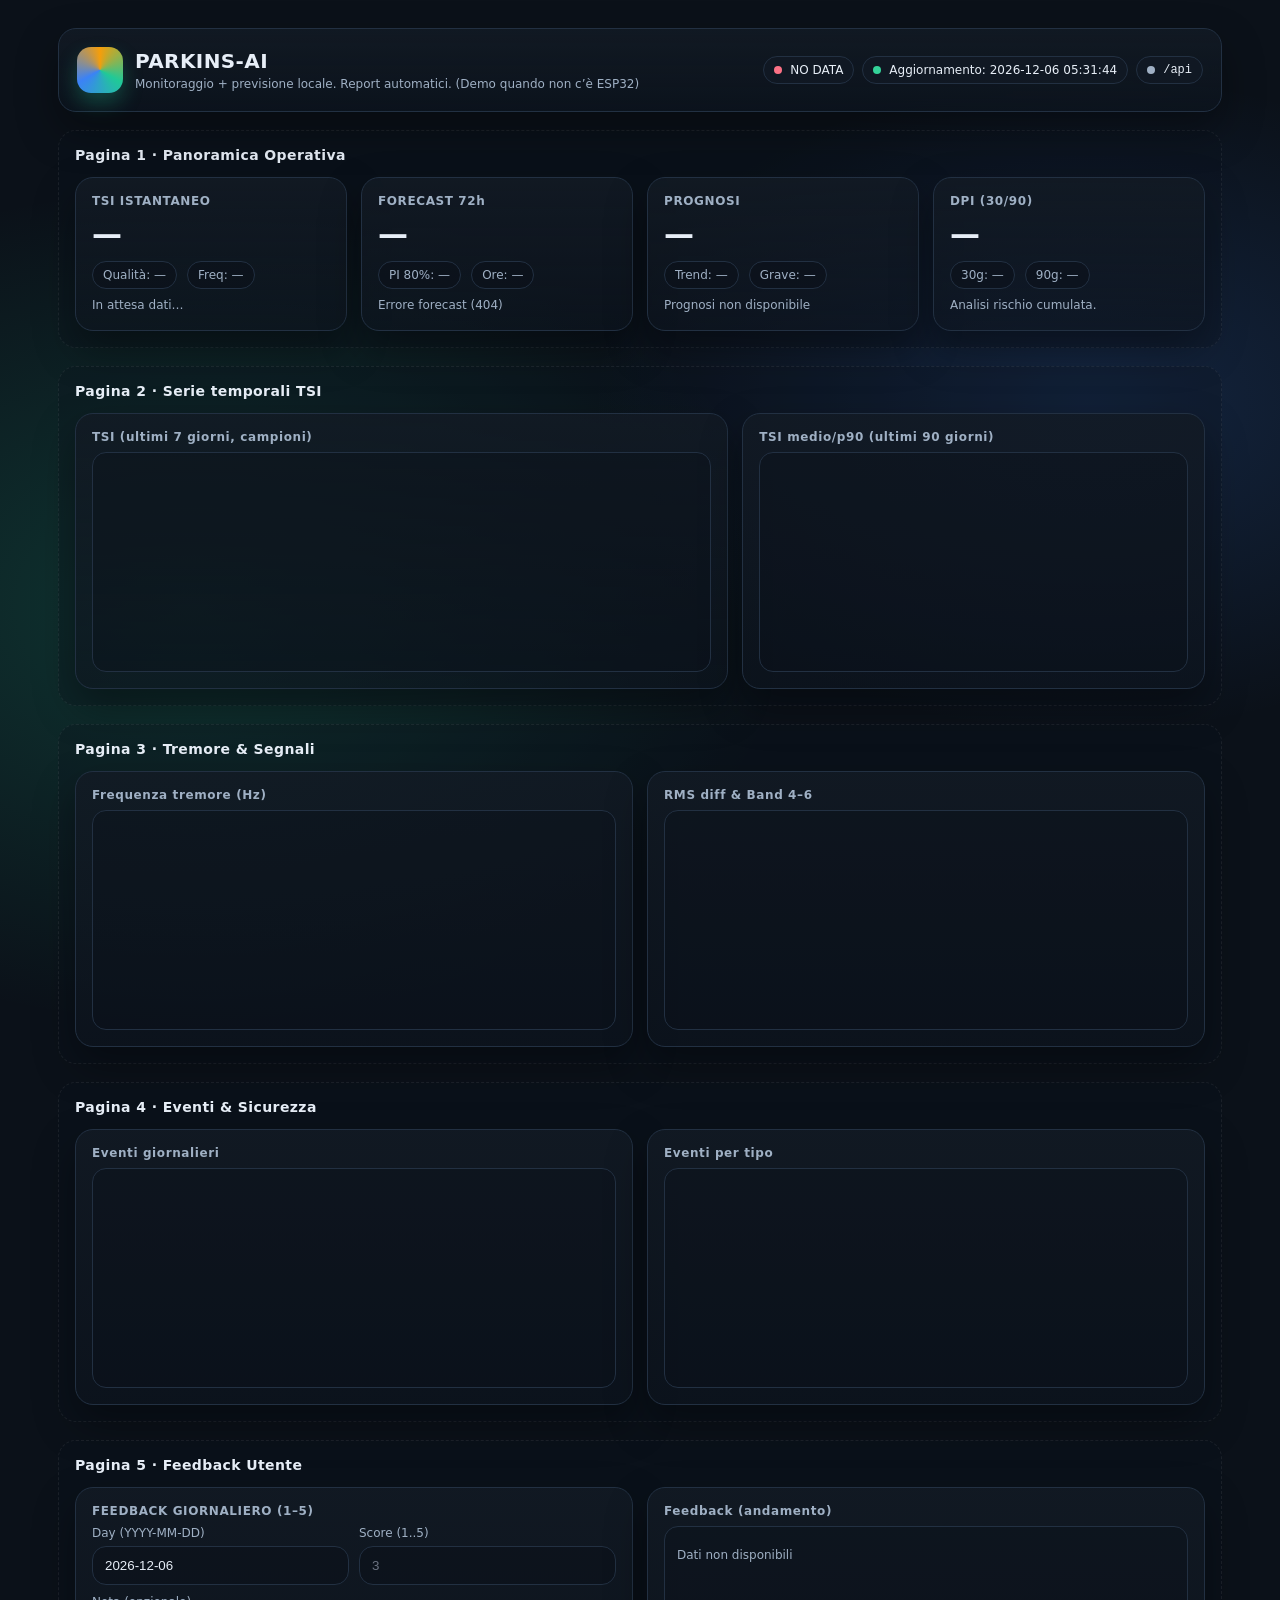
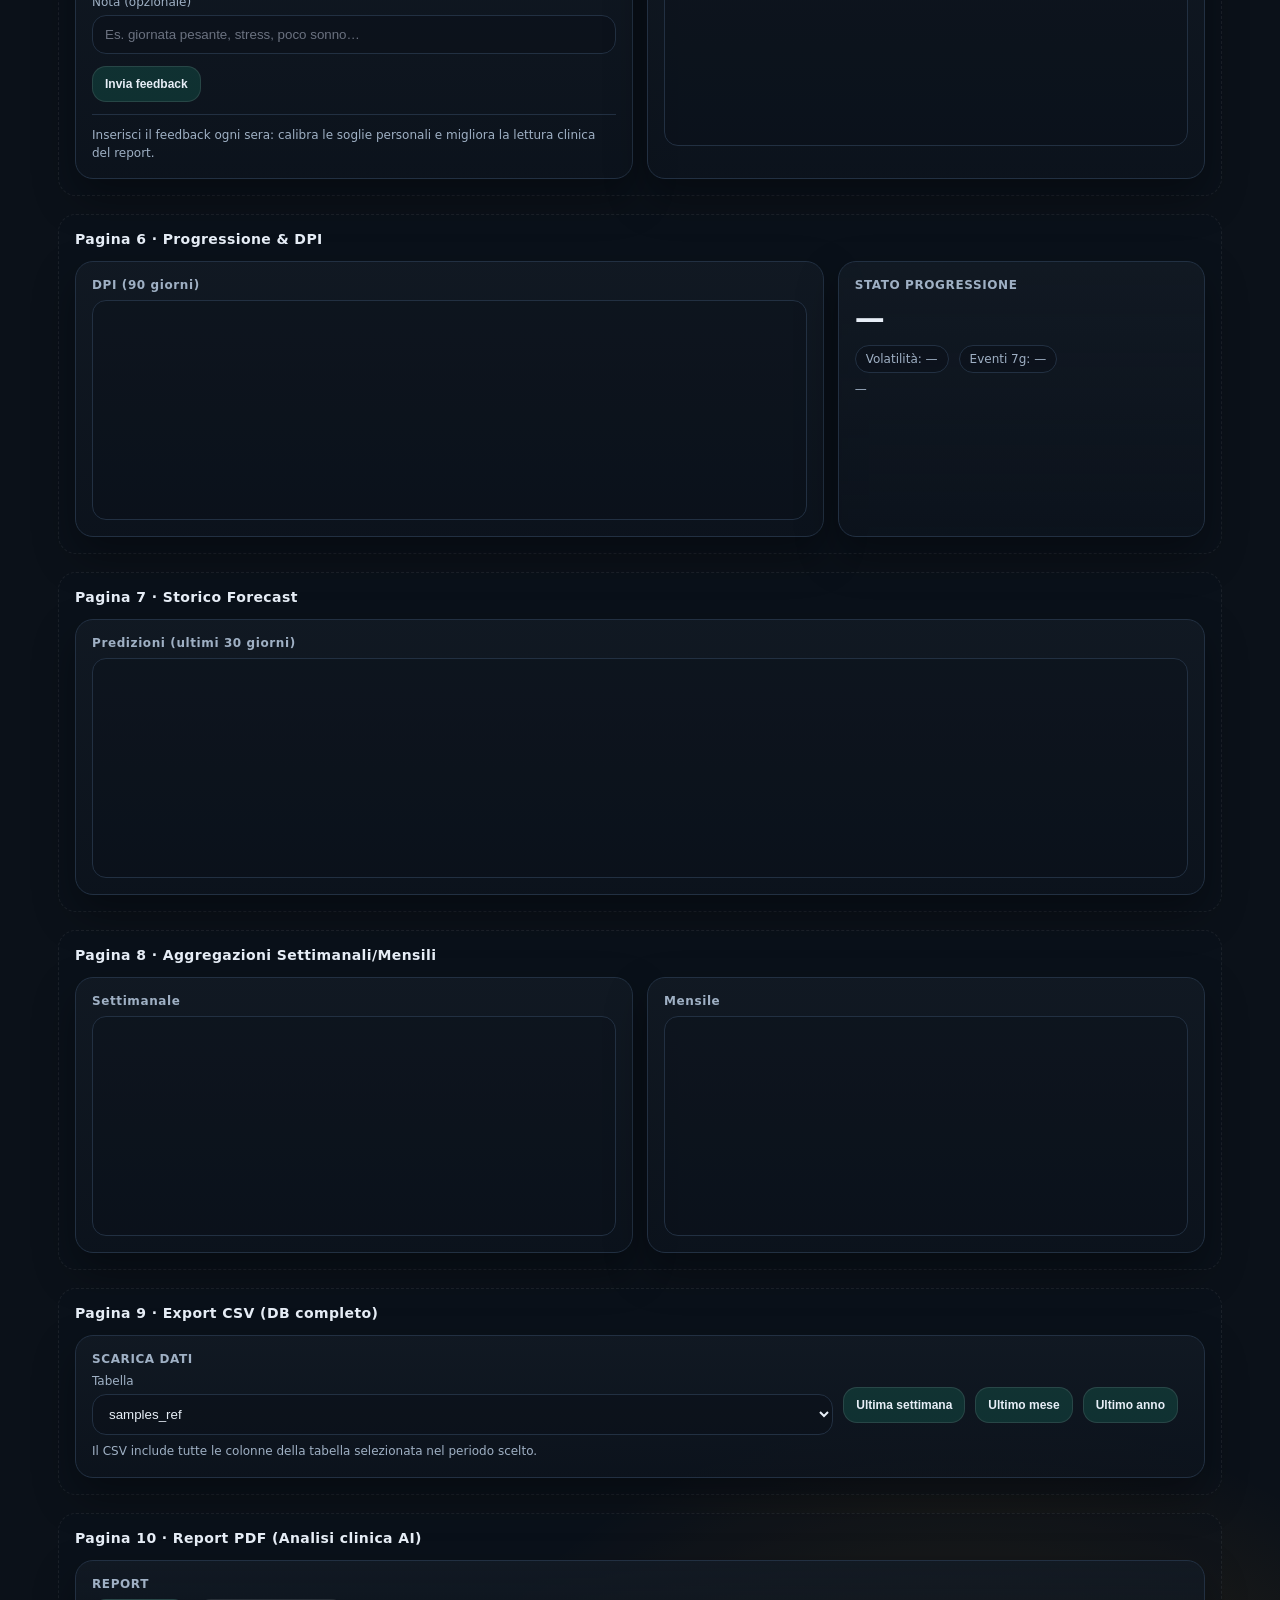
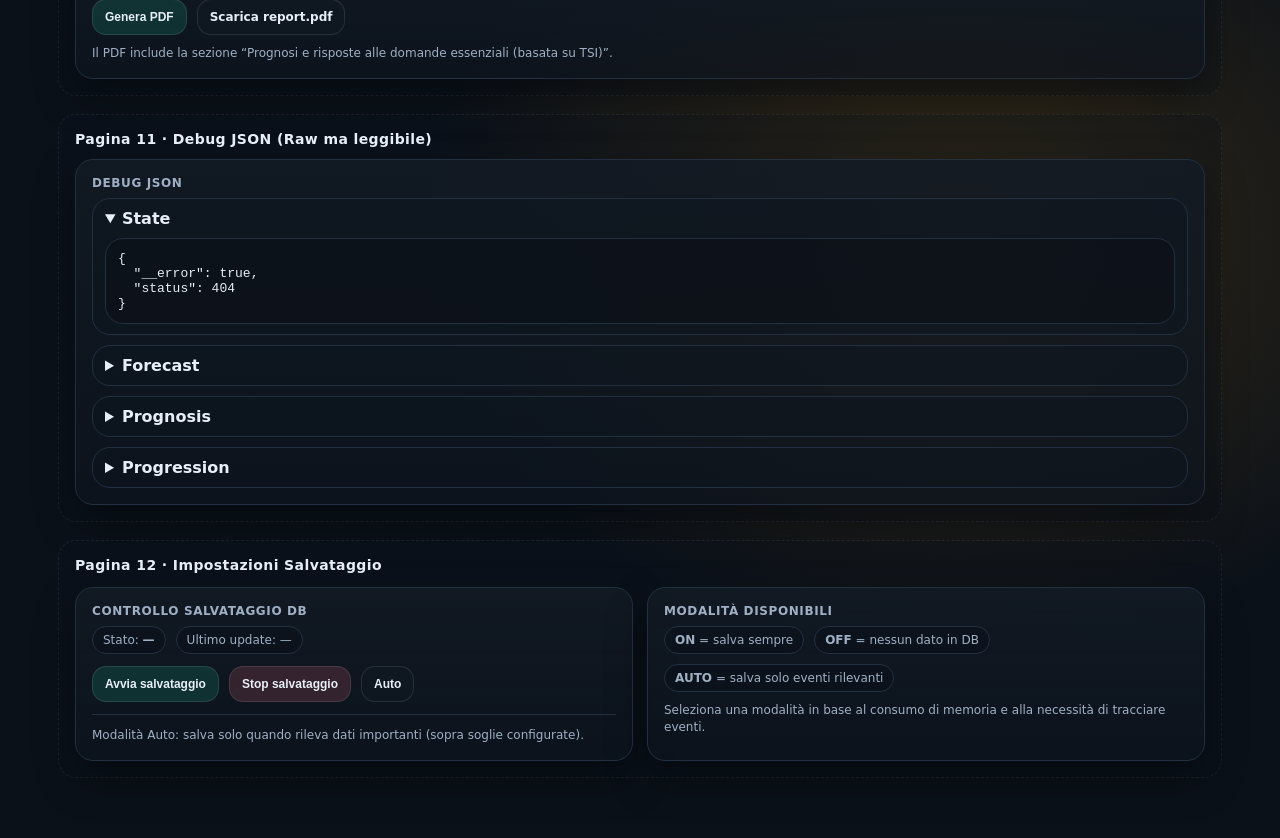
==== templates/index.html @ a2f6c464 "Add touch event handlers for sleep action" ====
<!doctype html>
<html lang="it">
<head>
  <meta charset="utf-8"/>
  <meta name="viewport" content="width=device-width,initial-scale=1"/>
  <title>PARKINS-AI</title>
  <style>
    :root{
      --bg:#0b1119;
      --panel:#121a24;
      --panel-2:#0f1822;
      --ink:#e7eef7;
      --muted:#9fb0c4;
      --line:#223042;
      --acc:#20c997;
      --acc-2:#f59e0b;
      --acc-3:#3b82f6;
      --bad:#fb7185;
      --good:#34d399;
      --shadow: 0 18px 40px rgba(0,0,0,.35);
      --r:18px;
    }
    *{box-sizing:border-box}
    body{
      margin:0;
      font-family: "Space Grotesk", "IBM Plex Sans", "Segoe UI", system-ui, sans-serif;
      color:var(--ink);
      background:
        radial-gradient(1000px 700px at 15% 15%, rgba(32,201,151,.20), transparent 60%),
        radial-gradient(900px 600px at 85% 10%, rgba(59,130,246,.18), transparent 55%),
        radial-gradient(900px 700px at 75% 85%, rgba(245,158,11,.18), transparent 60%),
        var(--bg);
    }
    a{color:var(--acc-3); text-decoration:none}
    .wrap{max-width:1200px; margin:0 auto; padding:28px 18px 60px}

    .top{
      display:flex; gap:14px; align-items:center; justify-content:space-between;
      padding:18px 18px; border:1px solid var(--line); border-radius: var(--r);
      background: linear-gradient(180deg, rgba(18,26,36,.92), rgba(12,20,30,.70));
      box-shadow: var(--shadow);
      position:sticky; top:14px; z-index:2; backdrop-filter: blur(8px);
    }
    .brand{display:flex; gap:12px; align-items:center}
    .logo{
      width:46px; height:46px; border-radius:14px;
      background: conic-gradient(from 120deg, #20c997, #3b82f6, #f59e0b, #20c997);
      box-shadow: 0 10px 20px rgba(32,201,151,.28);
    }
    .title h1{margin:0; font-size:20px; letter-spacing:.4px}
    .title p{margin:4px 0 0; color:var(--muted); font-size:12px}
    .pillrow{display:flex; gap:8px; flex-wrap:wrap; justify-content:flex-end}
    .pill{
      font-size:12px; color:var(--ink);
      border:1px solid var(--line); background: rgba(18,26,36,.75);
      padding:6px 10px; border-radius:999px; display:inline-flex; gap:8px; align-items:center;
    }
    .dot{width:8px; height:8px; border-radius:99px; background:var(--muted)}
    .dot.good{background:var(--good)}
    .dot.warn{background:var(--acc-2)}
    .dot.bad{background:var(--bad)}

    .grid{display:grid; grid-template-columns: repeat(12,1fr); gap:14px; margin-top:14px}
    .card{
      border:1px solid var(--line); border-radius: var(--r);
      background: linear-gradient(180deg, rgba(18,26,36,.85), rgba(13,20,30,.55));
      box-shadow: var(--shadow); padding:16px;
    }
    .card h2{margin:0 0 8px; font-size:12px; color:var(--muted); font-weight:700; letter-spacing:.6px}
    .kpi{font-size:30px; font-weight:800; letter-spacing:.2px}
    .sub{margin-top:8px; color:var(--muted); font-size:12px; line-height:1.45}
    .row{display:flex; gap:10px; flex-wrap:wrap; align-items:center}
    .tag{
      font-size:12px; padding:6px 10px; border-radius:999px;
      border:1px solid var(--line); background: rgba(11,15,23,.45); color:var(--muted);
    }
    .btn{
      appearance:none; border:1px solid rgba(255,255,255,.10);
      background: rgba(32,201,151,.16);
      color: var(--ink);
      padding:10px 12px; border-radius: 14px;
      cursor:pointer; font-weight:700; font-size:12px;
      transition: transform .06s ease, background .12s ease;
    }
    .btn:hover{background: rgba(32,201,151,.24)}
    .btn:active{transform: translateY(1px)}
    .btn.ghost{background: rgba(18,26,36,.55)}
    .btn.danger{background: rgba(251,113,133,.16)}
    .btn.active{
      background: rgba(32,201,151,.32);
      border-color: rgba(32,201,151,.55);
    }
    input, select{
      width:100%; padding:11px 12px; border-radius: 14px;
      border:1px solid var(--line); background: rgba(11,15,23,.45); color: var(--ink);
      outline:none;
    }
    input::placeholder{color:#6b7280}
    .muted{color:var(--muted)}
    .mono{font-family: ui-monospace, SFMono-Regular, Menlo, Consolas, monospace}
    .span-3{grid-column: span 3}
    .span-4{grid-column: span 4}
    .span-5{grid-column: span 5}
    .span-6{grid-column: span 6}
    .span-7{grid-column: span 7}
    .span-8{grid-column: span 8}
    .span-9{grid-column: span 9}
    .span-12{grid-column: span 12}
    @media(max-width:1000px){
      .span-3,.span-4,.span-5,.span-6,.span-7,.span-8,.span-9{grid-column: span 12}
      .pillrow{justify-content:flex-start}
      .top{flex-direction:column; align-items:flex-start; position:static}
    }
    .hr{height:1px; background: var(--line); margin:12px 0}
    .ok{color:var(--good)}
    .err{color:var(--bad)}

    .chart{
      position:relative; height:220px; width:100%;
      background: rgba(11,15,23,.35);
      border:1px solid var(--line);
      border-radius:14px; overflow:hidden;
    }
    .chart svg{width:100%; height:100%; display:block}
    .tooltip{
      position:absolute; pointer-events:none; background:rgba(10,15,25,.92);
      border:1px solid var(--line); color:var(--ink); font-size:12px;
      padding:6px 8px; border-radius:10px; transform:translate(-50%,-110%);
      white-space:nowrap; display:none; z-index:3;
    }
    .legend{display:flex; gap:10px; flex-wrap:wrap; font-size:12px; color:var(--muted)}
    .legend span{display:inline-flex; gap:6px; align-items:center}
    .page{
      margin-top:18px; padding:16px; border:1px dashed rgba(255,255,255,.07);
      border-radius: var(--r); background: rgba(12,20,30,.28);
    }
    .page h3{margin:0 0 12px; font-size:14px; letter-spacing:.4px}

    details{
      border:1px solid var(--line); border-radius: var(--r);
      background: rgba(12,20,30,.45); padding:10px 12px;
    }
    details + details{margin-top:10px}
    summary{cursor:pointer; font-weight:700; color:var(--ink)}
    pre{
      margin:10px 0 0; white-space:pre-wrap; word-break:break-word;
      background: rgba(11,15,23,.55); border:1px solid var(--line);
      padding:12px; border-radius: var(--r);
      max-height: 360px; overflow:auto;
    }
    .scroll-arrows{
      position: fixed;
      right: 12px;
      bottom: 18px;
      display: none;
      flex-direction: column;
      gap: 10px;
      z-index: 5;
    }
    .scroll-btn{
      width: 44px;
      height: 44px;
      border-radius: 14px;
      border: 1px solid rgba(255,255,255,.14);
      background: rgba(18,26,36,.85);
      color: var(--ink);
      font-size: 18px;
      font-weight: 800;
      cursor: pointer;
      box-shadow: var(--shadow);
    }
    .scroll-btn:active{transform: translateY(1px)}
    @media (max-width: 520px){
      .scroll-arrows{display:flex}
    }
  </style>
</head>
<body>
  <div class="scroll-arrows" aria-label="Scorrimento rapido">
    <button class="scroll-btn" onclick="scrollStep(-1)" aria-label="Scorri su">↑</button>
    <button class="scroll-btn" onclick="scrollStep(1)" aria-label="Scorri giù">↓</button>
  </div>
  <div class="wrap">
    <div class="top">
      <div class="brand">
        <div class="logo"></div>
        <div class="title">
          <h1>PARKINS-AI</h1>
          <p>Monitoraggio + previsione locale. Report automatici. (Demo quando non c’è ESP32)</p>
        </div>
      </div>
      <div class="pillrow">
        <div class="pill"><span id="modeDot" class="dot"></span><span id="modeText">MODE</span></div>
        <div class="pill"><span class="dot good"></span><span id="lastUpdate">Aggiornamento: —</span></div>
        <div class="pill"><span class="dot"></span><span class="mono" id="apiBase">/api</span></div>
      </div>
    </div>

    <!-- PAGINA 1: OVERVIEW -->
    <section class="page">
      <h3>Pagina 1 · Panoramica Operativa</h3>
      <div class="grid">
        <div class="card span-3">
          <h2>TSI ISTANTANEO</h2>
          <div class="kpi" id="kpiTSI">—</div>
          <div class="row" style="margin-top:10px">
            <div class="tag" id="tagQual">Qualità: —</div>
            <div class="tag" id="tagFreq">Freq: —</div>
          </div>
          <div class="sub" id="stateSub">In attesa dati…</div>
        </div>

        <div class="card span-3">
          <h2>FORECAST 72h</h2>
          <div class="kpi" id="kpiPred">—</div>
          <div class="row" style="margin-top:10px">
            <div class="tag" id="tagPI">PI 80%: —</div>
            <div class="tag" id="tagHours">Ore: —</div>
          </div>
          <div class="sub" id="fcSub">—</div>
        </div>

        <div class="card span-3">
          <h2>PROGNOSI</h2>
          <div class="kpi" id="kpiCourse">—</div>
          <div class="row" style="margin-top:10px">
            <div class="tag" id="tagTrend">Trend: —</div>
            <div class="tag" id="tagSevere">Grave: —</div>
          </div>
          <div class="sub" id="progSub">—</div>
        </div>

        <div class="card span-3">
          <h2>DPI (30/90)</h2>
          <div class="kpi" id="kpiRisk">—</div>
          <div class="row" style="margin-top:10px">
            <div class="tag" id="tagR30">30g: —</div>
            <div class="tag" id="tagR90">90g: —</div>
          </div>
          <div class="sub" id="riskSub">Analisi rischio cumulata.</div>
        </div>
      </div>
    </section>

    <!-- PAGINA 2: SERIE TSI -->
    <section class="page">
      <h3>Pagina 2 · Serie temporali TSI</h3>
      <div class="grid">
        <div class="card span-7">
          <h2>TSI (ultimi 7 giorni, campioni)</h2>
          <div id="chartTSI" class="chart"></div>
        </div>
        <div class="card span-5">
          <h2>TSI medio/p90 (ultimi 90 giorni)</h2>
          <div id="chartTSIDaily" class="chart"></div>
        </div>
      </div>
    </section>

    <!-- PAGINA 3: TREMORE / SEGNALI -->
    <section class="page">
      <h3>Pagina 3 · Tremore & Segnali</h3>
      <div class="grid">
        <div class="card span-6">
          <h2>Frequenza tremore (Hz)</h2>
          <div id="chartTremor" class="chart"></div>
        </div>
        <div class="card span-6">
          <h2>RMS diff & Band 4–6</h2>
          <div id="chartSignal" class="chart"></div>
        </div>
      </div>
    </section>

    <!-- PAGINA 4: EVENTI -->
    <section class="page">
      <h3>Pagina 4 · Eventi & Sicurezza</h3>
      <div class="grid">
        <div class="card span-6">
          <h2>Eventi giornalieri</h2>
          <div id="chartEvents" class="chart"></div>
        </div>
        <div class="card span-6">
          <h2>Eventi per tipo</h2>
          <div id="chartEventsType" class="chart"></div>
        </div>
      </div>
    </section>

    <!-- PAGINA 5: FEEDBACK -->
    <section class="page">
      <h3>Pagina 5 · Feedback Utente</h3>
      <div class="grid">
        <div class="card span-6">
          <h2>FEEDBACK GIORNALIERO (1–5)</h2>
          <div class="row">
            <div style="flex:1; min-width:180px">
              <label class="muted" style="font-size:12px; margin-bottom:6px; display:block" for="day">Day (YYYY-MM-DD)</label>
              <input id="day" placeholder="2026-03-01"/>
            </div>
            <div style="flex:1; min-width:140px">
              <label class="muted" style="font-size:12px; margin-bottom:6px; display:block" for="score">Score (1..5)</label>
              <input id="score" placeholder="3"/>
            </div>
          </div>
          <div style="margin-top:10px">
            <label class="muted" style="font-size:12px; margin-bottom:6px; display:block" for="note">Nota (opzionale)</label>
            <input id="note" placeholder="Es. giornata pesante, stress, poco sonno…"/>
          </div>
          <div class="row" style="margin-top:12px">
            <button class="btn" onclick="sendFeedback()">Invia feedback</button>
            <span id="fbres" class="muted"></span>
          </div>
          <div class="hr"></div>
          <div class="sub">
            Inserisci il feedback ogni sera: calibra le soglie personali e migliora la lettura clinica del report.
          </div>
        </div>
        <div class="card span-6">
          <h2>Feedback (andamento)</h2>
          <div id="chartFeedback" class="chart"></div>
        </div>
      </div>
    </section>

    <!-- PAGINA 6: PROGRESSIONE / DPI -->
    <section class="page">
      <h3>Pagina 6 · Progressione & DPI</h3>
      <div class="grid">
        <div class="card span-8">
          <h2>DPI (90 giorni)</h2>
          <div id="chartDPI" class="chart"></div>
        </div>
        <div class="card span-4">
          <h2>STATO PROGRESSIONE</h2>
          <div class="kpi" id="kpiProgState">—</div>
          <div class="row" style="margin-top:10px">
            <div class="tag" id="progVol">Volatilità: —</div>
            <div class="tag" id="progEvents">Eventi 7g: —</div>
          </div>
          <div class="sub" id="progStateSub">—</div>
        </div>
      </div>
    </section>

    <!-- PAGINA 7: FORECASTS -->
    <section class="page">
      <h3>Pagina 7 · Storico Forecast</h3>
      <div class="grid">
        <div class="card span-12">
          <h2>Predizioni (ultimi 30 giorni)</h2>
          <div id="chartForecast" class="chart"></div>
        </div>
      </div>
    </section>

    <!-- PAGINA 8: WEEK/MONTH -->
    <section class="page">
      <h3>Pagina 8 · Aggregazioni Settimanali/Mensili</h3>
      <div class="grid">
        <div class="card span-6">
          <h2>Settimanale</h2>
          <div id="chartWeekly" class="chart"></div>
        </div>
        <div class="card span-6">
          <h2>Mensile</h2>
          <div id="chartMonthly" class="chart"></div>
        </div>
      </div>
    </section>

    <!-- PAGINA 9: EXPORT -->
    <section class="page">
      <h3>Pagina 9 · Export CSV (DB completo)</h3>
      <div class="grid">
        <div class="card span-12">
          <h2>SCARICA DATI</h2>
          <div class="row">
            <div style="min-width:220px; flex:1">
              <label class="muted" style="font-size:12px; margin-bottom:6px; display:block" for="tableSel">Tabella</label>
              <select id="tableSel">
                <option value="samples_ref">samples_ref</option>
                <option value="daily_agg">daily_agg</option>
                <option value="weekly_agg">weekly_agg</option>
                <option value="monthly_agg">monthly_agg</option>
                <option value="events">events</option>
                <option value="forecasts">forecasts</option>
                <option value="user_feedback">user_feedback</option>
                <option value="baseline">baseline</option>
                <option value="user_profile">user_profile</option>
              </select>
            </div>
            <button class="btn" onclick="downloadCSV('week')">Ultima settimana</button>
            <button class="btn" onclick="downloadCSV('month')">Ultimo mese</button>
            <button class="btn" onclick="downloadCSV('year')">Ultimo anno</button>
            <span class="muted" id="csvStatus"></span>
          </div>
          <div class="sub">Il CSV include tutte le colonne della tabella selezionata nel periodo scelto.</div>
        </div>
      </div>
    </section>

    <!-- PAGINA 10: REPORT PDF -->
    <section class="page">
      <h3>Pagina 10 · Report PDF (Analisi clinica AI)</h3>
      <div class="grid">
        <div class="card span-12">
          <h2>REPORT</h2>
          <div class="row">
            <button class="btn" onclick="genPDF()">Genera PDF</button>
            <a class="btn ghost" id="dlBtn" href="/download/report.pdf" target="_blank" rel="noopener">Scarica report.pdf</a>
            <span class="muted" id="pdfres"></span>
          </div>
          <div class="sub" style="margin-top:10px">
            Il PDF include la sezione “Prognosi e risposte alle domande essenziali (basata su TSI)”.
          </div>
        </div>
      </div>
    </section>

    <!-- PAGINA 11: DEBUG -->
    <section class="page">
      <h3>Pagina 11 · Debug JSON (Raw ma leggibile)</h3>
      <div class="card span-12">
        <h2>DEBUG JSON</h2>
        <details open>
          <summary>State</summary>
          <pre id="rawState">…</pre>
        </details>
        <details>
          <summary>Forecast</summary>
          <pre id="rawForecast">…</pre>
        </details>
        <details>
          <summary>Prognosis</summary>
          <pre id="rawPrognosis">…</pre>
        </details>
        <details>
          <summary>Progression</summary>
          <pre id="rawProgression">…</pre>
        </details>
      </div>
    </section>

    <!-- PAGINA 12: IMPOSTAZIONI -->
    <section class="page">
      <h3>Pagina 12 · Impostazioni Salvataggio</h3>
      <div class="grid">
        <div class="card span-6">
          <h2>CONTROLLO SALVATAGGIO DB</h2>
          <div class="row" style="margin-top:6px">
            <div class="tag">Stato: <strong id="ingestModeText">—</strong></div>
            <div class="tag">Ultimo update: <span id="ingestUpdated">—</span></div>
          </div>
          <div class="row" style="margin-top:12px">
            <button class="btn" data-mode="on" onclick="setIngestMode('on')">Avvia salvataggio</button>
            <button class="btn danger" data-mode="off" onclick="setIngestMode('off')">Stop salvataggio</button>
            <button class="btn ghost" data-mode="auto" onclick="setIngestMode('auto')">Auto</button>
            <span class="muted" id="ingestStatus"></span>
          </div>
          <div class="hr"></div>
          <div class="sub">
            Modalit&#224; Auto: salva solo quando rileva dati importanti (sopra soglie configurate).
          </div>
        </div>
        <div class="card span-6">
          <h2>MODALIT&#192; DISPONIBILI</h2>
          <div class="row" style="margin-top:6px">
            <div class="tag"><strong>ON</strong> = salva sempre</div>
            <div class="tag"><strong>OFF</strong> = nessun dato in DB</div>
            <div class="tag"><strong>AUTO</strong> = salva solo eventi rilevanti</div>
          </div>
          <div class="sub" style="margin-top:10px">
            Seleziona una modalit&#224; in base al consumo di memoria e alla necessit&#224; di tracciare eventi.
          </div>
        </div>
      </div>
    </section>
  </div>

<script>
function fmt(n, d=2){
  if(n===undefined || n===null || Number.isNaN(n)) return "—";
  return Number(n).toFixed(d);
}
function setText(id, txt){ document.getElementById(id).textContent = txt; }
function nowISO(){
  const d=new Date(); return d.toISOString().slice(0,19).replace("T"," ");
}

async function safeJson(url, opts){
  try{
    const r = await fetch(url, opts);
    if(!r.ok) return {__error: true, status: r.status};
    return await r.json();
  }catch(e){
    return {__error: true, msg: String(e)};
  }
}

function createTooltip(el){
  let tip = el.querySelector('.tooltip');
  if(!tip){
    tip = document.createElement('div');
    tip.className = 'tooltip';
    el.appendChild(tip);
  }
  return tip;
}

function lineChart(el, points, opts){
  if(!el || !points || points.length === 0){
    if(el) el.innerHTML = '<div class="sub" style="padding:12px">Dati non disponibili</div>';
    return;
  }
  const w = el.clientWidth || 600;
  const h = el.clientHeight || 220;
  const pad = 24;
  const ys = points.map(p=>p.y);
  const ymin = Math.min(...ys);
  const ymax = Math.max(...ys);
  const xScale = (i)=> pad + (i/(points.length-1 || 1))*(w-2*pad);
  const yScale = (v)=> (h-pad) - ((v - ymin) / (ymax - ymin || 1))*(h-2*pad);
  const path = points.map((p,i)=> `${xScale(i).toFixed(2)},${yScale(p.y).toFixed(2)}`).join(' ');

  const svg = `
    <svg viewBox="0 0 ${w} ${h}">
      <polyline fill="none" stroke="${opts.color || '#20c997'}" stroke-width="2.5" points="${path}" />
      <circle id="${opts.id}-dot" cx="${xScale(points.length-1)}" cy="${yScale(points[points.length-1].y)}" r="4" fill="${opts.color || '#20c997'}" />
      <line id="${opts.id}-v" x1="0" y1="${pad}" x2="0" y2="${h-pad}" stroke="rgba(255,255,255,.2)" stroke-width="1" />
      <rect id="${opts.id}-hit" x="0" y="0" width="${w}" height="${h}" fill="transparent" />
    </svg>`;
  el.innerHTML = svg;

  const tip = createTooltip(el);
  const dot = el.querySelector(`#${opts.id}-dot`);
  const vline = el.querySelector(`#${opts.id}-v`);
  const hit = el.querySelector(`#${opts.id}-hit`);

  function showAt(i, x){
    const p = points[i];
    const cx = xScale(i);
    const cy = yScale(p.y);
    dot.setAttribute('cx', cx);
    dot.setAttribute('cy', cy);
    vline.setAttribute('x1', cx);
    vline.setAttribute('x2', cx);
    tip.style.left = `${x}px`;
    tip.style.top = `${cy}px`;
    tip.style.display = 'block';
    tip.textContent = `${p.label} • ${p.yLabel || p.y}`;
  }

  hit.addEventListener('mousemove', (e)=>{
    const rect = el.getBoundingClientRect();
    const x = e.clientX - rect.left;
    const idx = Math.max(0, Math.min(points.length-1, Math.round((x / rect.width) * (points.length-1))));
    showAt(idx, x);
  });
  hit.addEventListener('mouseleave', ()=>{ tip.style.display = 'none'; });
}

function tsLabel(ts){
  const d = new Date(ts*1000);
  return d.toISOString().slice(0,16).replace('T',' ');
}

function dayLabel(day){
  return day;
}

function aggregateEventsByDay(rows){
  const map = new Map();
  rows.forEach(r=>{
    const d = new Date(r.ts*1000).toISOString().slice(0,10);
    const v = map.get(d) || {total:0, fall:0, near_fall:0, freeze:0, sos:0};
    v.total += 1;
    v[r.type] = (v[r.type] || 0) + 1;
    map.set(d, v);
  });
  const days = Array.from(map.keys()).sort();
  return days.map(d=>({day:d, ...map.get(d)}));
}

async function loadAll(){
  const s = await safeJson('/api/state');
  const f = await safeJson('/api/forecast');
  const p = await safeJson('/api/prognosis');
  const g = await safeJson('/api/progression');

  const samples = await safeJson('/api/series/samples?days=7&limit=5000');
  const daily = await safeJson('/api/series/daily?days=90');
  const weekly = await safeJson('/api/series/weekly?weeks=52');
  const monthly = await safeJson('/api/series/monthly?months=24');
  const events = await safeJson('/api/series/events?days=90');
  const feedback = await safeJson('/api/series/feedback?days=365');
  const forecasts = await safeJson('/api/series/forecasts?days=30');

  setText('lastUpdate', `Aggiornamento: ${nowISO()}`);
  setText('rawState', JSON.stringify(s, null, 2));
  setText('rawForecast', JSON.stringify(f, null, 2));
  setText('rawPrognosis', JSON.stringify(p, null, 2));
  setText('rawProgression', JSON.stringify(g, null, 2));

  // MODE badge
  let mode = "LIVE/UNKNOWN";
  let modeCls = "dot good";
  if(!s.current){
    mode = "NO DATA";
    modeCls = "dot bad";
  } else {
    const batt = s.current.batt;
    if (batt === 3.9) { mode = "DEMO"; modeCls = "dot warn"; }
  }
  document.getElementById('modeDot').className = modeCls;
  setText('modeText', mode);

  // STATE
  if(s.current){
    const tsi = s.current.tsi;
    setText('kpiTSI', tsi===null ? "TSI —" : `TSI ${tsi}`);
    const qf = s.current.qf;
    setText('tagQual', `Qualità: ${qf}`);
    const tf = s.current.tremor_f;
    setText('tagFreq', `Freq: ${tf?fmt(tf,2)+" Hz":"—"}`);
    setText('stateSub',
      `rms_diff=${fmt(s.current.rms_diff,4)} | band_4_6=${fmt(s.current.band_4_6,3)} | peaks=${s.current.peaks}`
    );
  } else {
    setText('kpiTSI', "—");
    setText('tagQual', "Qualità: —");
    setText('tagFreq', "Freq: —");
    setText('stateSub', s.message || "In attesa dati…");
  }

  // FORECAST
  if(f && !f.__error && f.pred !== undefined && f.pred !== null){
    setText('kpiPred', fmt(f.pred,2));
    setText('tagPI', `PI 80%: ${fmt(f.lo,2)}–${fmt(f.hi,2)}`);
    setText('tagHours', `Ore: ${f.hours_used ?? "—"}`);
    setText('fcSub', `Metodo: ${f.method || "—"}`);
  } else {
    setText('kpiPred', "—");
    setText('tagPI', "PI 80%: —");
    setText('tagHours', "Ore: —");
    setText('fcSub', f && f.__error ? `Errore forecast (${f.status || "network"})` : "Forecast non disponibile");
  }

  // PROGNOSIS
  const c = (p && p.course) ? p.course : null;
  const t = (p && p.time_to_severe) ? p.time_to_severe : null;
  const so = (p && p.symptoms_outlook) ? p.symptoms_outlook : null;

  if(c && c.status==="ok"){
    setText('kpiCourse', (c.course || "—").toUpperCase());
    setText('tagTrend', `Trend: ${fmt(c.trend_tsi_per_day,3)}/g`);
    if(t && t.status==="ok" && t.reachable){
      setText('tagSevere', `Grave: ${fmt(t.days_est,1)}g`);
    } else if(t && t.status==="ok" && t.reachable===false){
      setText('tagSevere', `Grave: non stimabile`);
    } else {
      setText('tagSevere', `Grave: —`);
    }
    setText('progSub', `Sintomi: ${so && so.likely ? so.likely : "—"} | confidenza: ${c.confidence || "—"}`);
  } else {
    setText('kpiCourse', "—");
    setText('tagTrend', "Trend: —");
    setText('tagSevere', "Grave: —");
    setText('progSub', (c && c.message) ? c.message : "Prognosi non disponibile");
  }

  // PROGRESSION
  if(g && g.status === "ok"){
    const st = g.state || {};
    const rk = g.risk || {};
    setText('kpiRisk', `DPI ${fmt(st.dpi_current,1)}`);
    setText('tagR30', `30g: ${fmt(rk.risk_30d,1)}%`);
    setText('tagR90', `90g: ${fmt(rk.risk_90d,1)}%`);
    setText('riskSub', `Trend DPI: ${fmt(st.dpi_trend_per_day,3)}/g`);

    setText('kpiProgState', (st.state || "—").toUpperCase());
    setText('progVol', `Volatilità: ${fmt(st.volatility,2)}`);
    setText('progEvents', `Eventi 7g: ${st.events_last7 ?? "—"}`);
    setText('progStateSub', `Cadute 7g: ${st.falls_last7 ?? "—"}`);
  } else {
    setText('kpiRisk', "—");
    setText('tagR30', "30g: —");
    setText('tagR90', "90g: —");
    setText('kpiProgState', "—");
  }

  // CHARTS
  if(samples && samples.rows){
    const ptsTSI = samples.rows
      .filter(r=>r.tsi!==null && r.tsi!==undefined)
      .map(r=>({
        y: Number(r.tsi),
        label: tsLabel(r.ts),
        yLabel: `TSI ${fmt(r.tsi,2)}`
      }));
    lineChart(document.getElementById('chartTSI'), ptsTSI, {id:'tsi', color:'#20c997'});

    const ptsTremor = samples.rows
      .filter(r=>r.tremor_f!==null && r.tremor_f!==undefined)
      .map(r=>({
        y: Number(r.tremor_f),
        label: tsLabel(r.ts),
        yLabel: `${fmt(r.tremor_f,2)} Hz`
      }));
    lineChart(document.getElementById('chartTremor'), ptsTremor, {id:'tremor', color:'#f59e0b'});

    const ptsSignal = samples.rows
      .filter(r=>r.rms_diff!==null && r.band_4_6!==null)
      .map(r=>({
        y: Number(r.rms_diff)*100,
        label: tsLabel(r.ts),
        yLabel: `RMS ${fmt(r.rms_diff*100,2)}`
      }));
    lineChart(document.getElementById('chartSignal'), ptsSignal, {id:'signal', color:'#3b82f6'});
  }

  if(daily && daily.rows){
    const ptsDaily = daily.rows
      .filter(r=>r.tsi_mean!==null)
      .map(r=>({
        y: Number(r.tsi_mean),
        label: dayLabel(r.day),
        yLabel: `TSI ${fmt(r.tsi_mean,2)}`
      }));
    lineChart(document.getElementById('chartTSIDaily'), ptsDaily, {id:'tsid', color:'#94a3b8'});

    const ptsDPI = daily.rows
      .filter(r=>r.dpi!==null)
      .map(r=>({
        y: Number(r.dpi),
        label: dayLabel(r.day),
        yLabel: `DPI ${fmt(r.dpi,2)}`
      }));
    lineChart(document.getElementById('chartDPI'), ptsDPI, {id:'dpi', color:'#22d3ee'});
  }

  if(events && events.rows){
    const byDay = aggregateEventsByDay(events.rows);
    const ptsEv = byDay.map(r=>({y:r.total, label:r.day, yLabel:`Tot ${r.total}`}));
    lineChart(document.getElementById('chartEvents'), ptsEv, {id:'ev', color:'#fb7185'});

    const ptsType = byDay.map(r=>({y:(r.fall||0)+(r.near_fall||0), label:r.day, yLabel:`Fall/Near ${r.fall||0}/${r.near_fall||0}`}));
    lineChart(document.getElementById('chartEventsType'), ptsType, {id:'evtype', color:'#f59e0b'});
  }

  if(forecasts && forecasts.rows){
    const ptsFc = forecasts.rows
      .filter(r=>r.horizon_h===72 && r.pred!==null)
      .map(r=>({
        y:Number(r.pred),
        label: tsLabel(r.created_ts),
        yLabel: `Pred ${fmt(r.pred,2)}`
      }));
    lineChart(document.getElementById('chartForecast'), ptsFc, {id:'fc', color:'#60a5fa'});
  }

  if(weekly && weekly.rows){
    const ptsW = weekly.rows
      .filter(r=>r.tsi_mean!==null)
      .map(r=>({y:Number(r.tsi_mean), label:r.week, yLabel:`TSI ${fmt(r.tsi_mean,2)}`}));
    lineChart(document.getElementById('chartWeekly'), ptsW, {id:'wk', color:'#34d399'});
  }

  if(monthly && monthly.rows){
    const ptsM = monthly.rows
      .filter(r=>r.tsi_mean!==null)
      .map(r=>({y:Number(r.tsi_mean), label:r.month, yLabel:`TSI ${fmt(r.tsi_mean,2)}`}));
    lineChart(document.getElementById('chartMonthly'), ptsM, {id:'mo', color:'#fbbf24'});
  }

  // Feedback chart (solo dati reali)
  if(feedback && feedback.rows){
    const ptsFb = feedback.rows.map(r=>({
      y: Number(r.score),
      label: r.day,
      yLabel: `Score ${fmt(r.score,1)}`
    }));
    lineChart(document.getElementById('chartFeedback'), ptsFb, {id:'fb', color:'#a78bfa'});
  } else {
    lineChart(document.getElementById('chartFeedback'), [], {id:'fb', color:'#a78bfa'});
  }
}

async function genPDF(){
  setText('pdfres', 'Generazione in corso…');
  const r = await safeJson('/api/report/pdf');
  if(r && r.ok){
    setText('pdfres', 'PDF creato. Usa “Scarica report.pdf”.');
    document.getElementById('dlBtn').href = "/download/report.pdf?ts=" + Date.now();
  } else {
    setText('pdfres', 'Errore generazione PDF.');
  }
}

async function sendFeedback(){
  const day = document.getElementById('day').value.trim();
  const score = document.getElementById('score').value.trim();
  const note = document.getElementById('note').value.trim();

  if(!day || !score){
    const el = document.getElementById('fbres');
    el.className = "err";
    el.textContent = "Compila giorno e score";
    return;
  }

  const r = await safeJson('/api/feedback', {
    method: 'POST',
    headers: {'Content-Type':'application/json'},
    body: JSON.stringify({day, score, note})
  });
  const el = document.getElementById('fbres');
  if(r && r.ok){
    el.className = "ok";
    el.textContent = "salvato";
  } else {
    el.className = "err";
    el.textContent = r && r.error ? r.error : "errore";
  }
}

function downloadCSV(range){
  const table = document.getElementById('tableSel').value;
  const url = `/api/export?table=${encodeURIComponent(table)}&range=${encodeURIComponent(range)}`;
  window.location.href = url;
  setText('csvStatus', `Download ${table} (${range})…`);
}

function scrollStep(dir){
  const step = 300;
  window.scrollBy({ top: step * dir, behavior: "smooth" });
}

function updateIngestUI(mode){
  const label = (mode || "—").toString().toUpperCase();
  setText('ingestModeText', label);
  setText('ingestUpdated', nowISO());
  document.querySelectorAll('[data-mode]').forEach(btn=>{
    btn.classList.toggle('active', btn.dataset.mode === mode);
  });
}

async function loadSettings(){
  const s = await safeJson('/api/settings');
  if(s && !s.__error && s.ingest_mode){
    updateIngestUI(s.ingest_mode);
  }
}

async function setIngestMode(mode){
  setText('ingestStatus', 'Aggiornamento impostazioni…');
  const r = await safeJson('/api/settings', {
    method: 'POST',
    headers: {'Content-Type':'application/json'},
    body: JSON.stringify({mode})
  });
  if(r && r.ok){
    updateIngestUI(r.ingest_mode);
    setText('ingestStatus', `Modalit&#224; salvata: ${r.ingest_mode}`);
  } else {
    setText('ingestStatus', r && r.error ? r.error : 'Errore impostazioni');
  }
}

const dayInput = document.getElementById('day');
if(dayInput){
  const d = new Date();
  dayInput.value = d.toISOString().slice(0,10);
}

loadAll();
loadSettings();
setInterval(loadAll, 6000);
setInterval(loadSettings, 10000);
</script>
<script>
let startX = 0;
let startY = 0;

document.addEventListener("touchstart", e => {
  if(!e.touches || !e.touches[0]) return;
  startX = e.touches[0].clientX;
  startY = e.touches[0].clientY;
});

document.addEventListener("touchend", e => {
  if(!e.changedTouches || !e.changedTouches[0]) return;
  const endX = e.changedTouches[0].clientX;
  const endY = e.changedTouches[0].clientY;

  const dy = endY - startY;

  if(startX < 100 && startY < 100 && dy > 200){
    fetch("/sleep");
  }
});
</script>
</body>
</html>
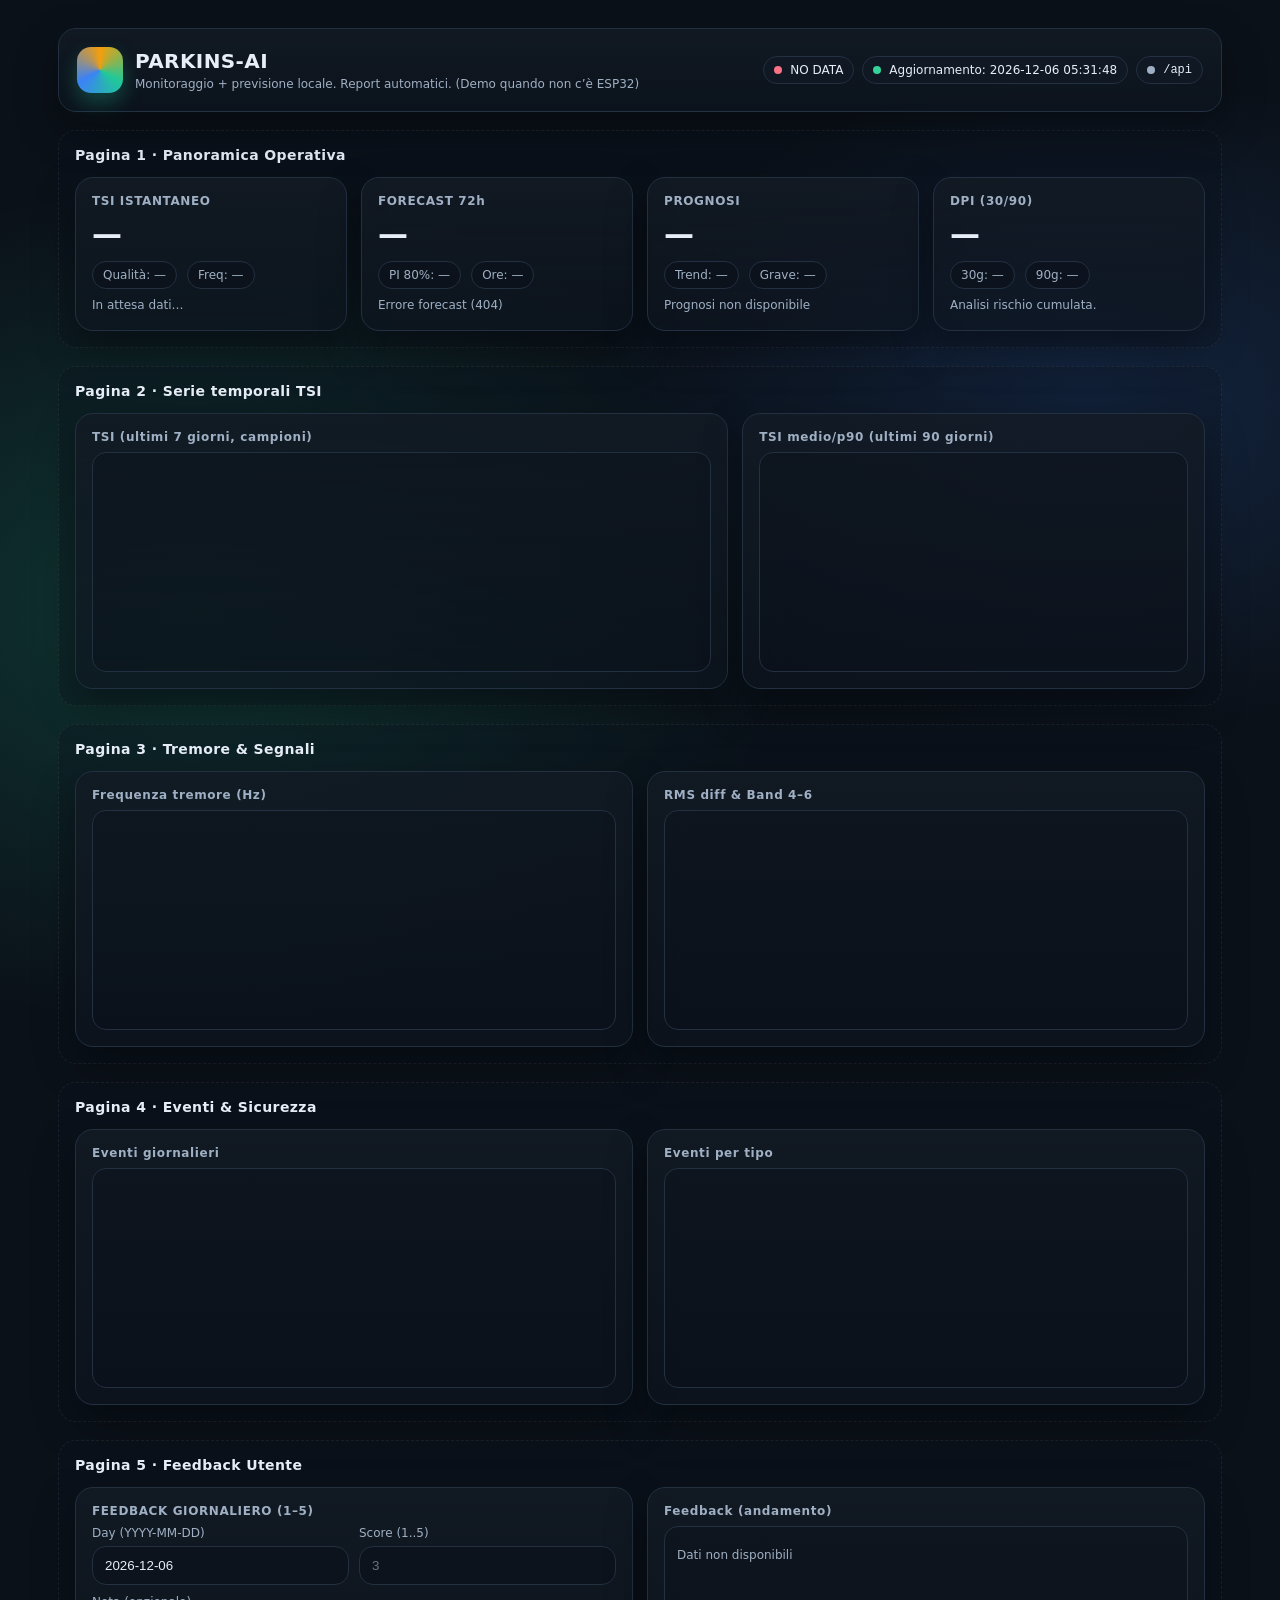
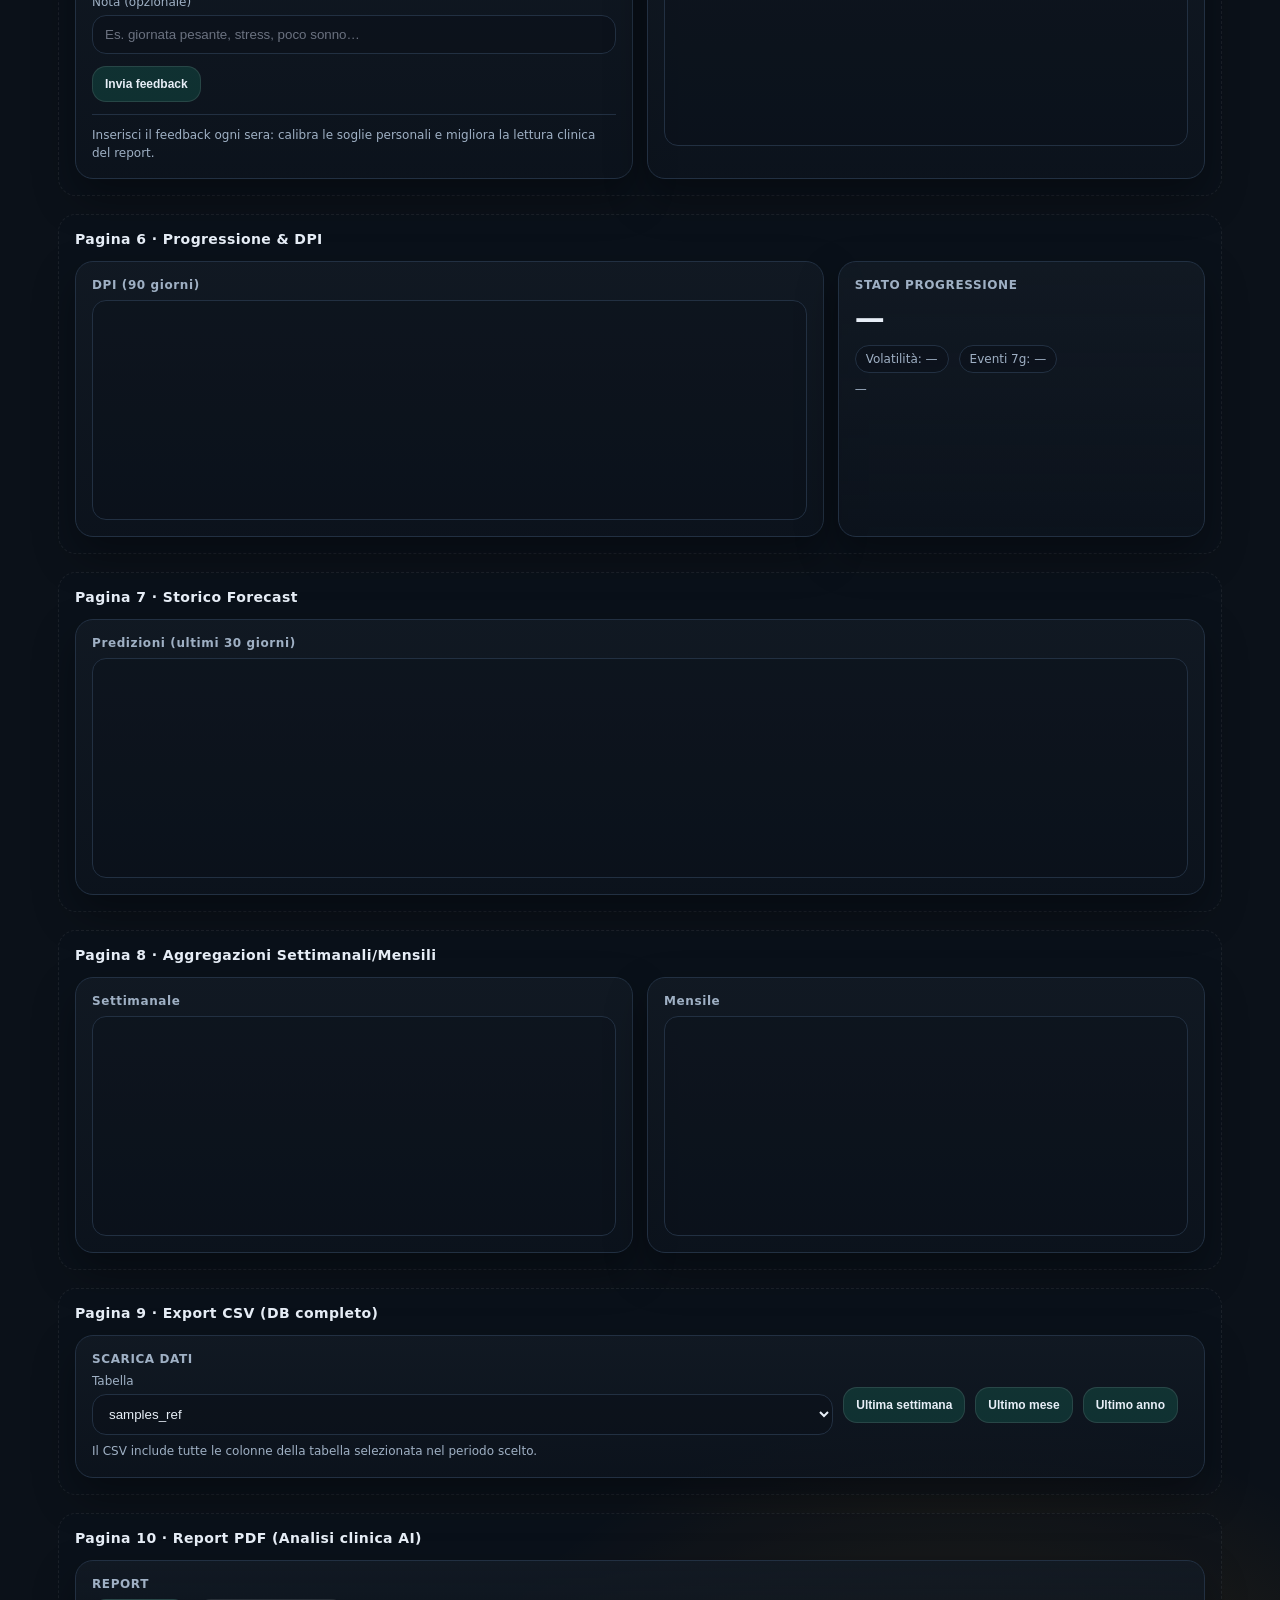
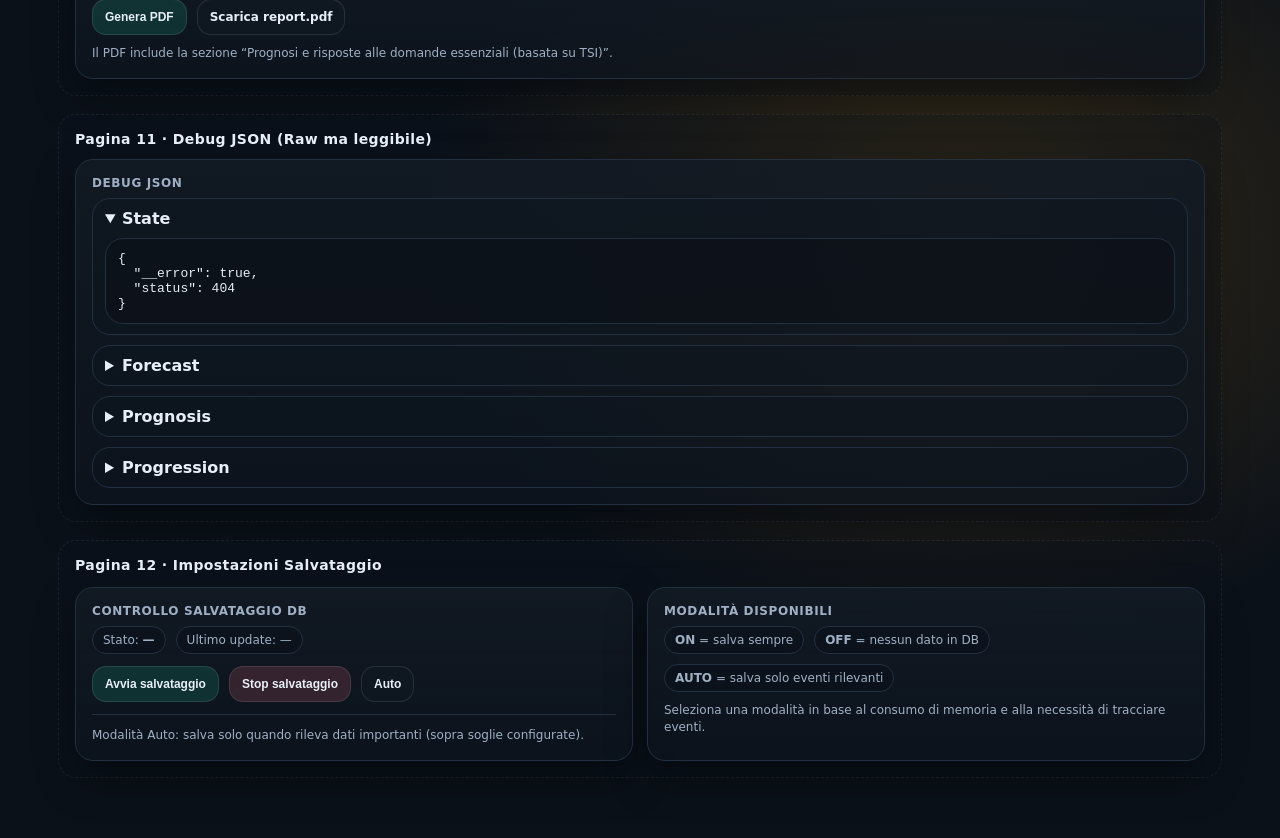
==== commit 17da3c95: "Implement standby and wake buttons for device control Added buttons for device standby and wake func" ====
--- a/templates/index.html
+++ b/templates/index.html
@@ -30,6 +30,10 @@
         radial-gradient(900px 600px at 85% 10%, rgba(59,130,246,.18), transparent 55%),
         radial-gradient(900px 700px at 75% 85%, rgba(245,158,11,.18), transparent 60%),
         var(--bg);
+      user-select: none;
+      -webkit-user-select: none;
+      -ms-user-select: none;
+      touch-action: manipulation;
     }
     a{color:var(--acc-3); text-decoration:none}
     .wrap{max-width:1200px; margin:0 auto; padding:28px 18px 60px}
@@ -158,16 +162,22 @@
       z-index: 5;
     }
     .scroll-btn{
-      width: 44px;
-      height: 44px;
+      width: 60px;
+      height: 60px;
       border-radius: 14px;
       border: 1px solid rgba(255,255,255,.14);
       background: rgba(18,26,36,.85);
       color: var(--ink);
-      font-size: 18px;
+      font-size: 24px;
       font-weight: 800;
       cursor: pointer;
       box-shadow: var(--shadow);
+    }
+    .scroll-btn.label{
+      width: 140px;
+      font-size: 16px;
+      font-weight: 700;
+      letter-spacing: .2px;
     }
     .scroll-btn:active{transform: translateY(1px)}
     @media (max-width: 520px){
@@ -179,6 +189,8 @@
   <div class="scroll-arrows" aria-label="Scorrimento rapido">
     <button class="scroll-btn" onclick="scrollStep(-1)" aria-label="Scorri su">↑</button>
     <button class="scroll-btn" onclick="scrollStep(1)" aria-label="Scorri giù">↓</button>
+    <button class="scroll-btn label" onclick="sleepDevice()" aria-label="Standby">Standby</button>
+    <button class="scroll-btn label" onclick="wakeDevice()" aria-label="Wake">Wake</button>
   </div>
   <div class="wrap">
     <div class="top">
@@ -836,6 +848,14 @@
   window.scrollBy({ top: step * dir, behavior: "smooth" });
 }
 
+function sleepDevice(){
+  fetch('/sleep');
+}
+
+function wakeDevice(){
+  fetch('/wake');
+}
+
 function updateIngestUI(mode){
   const label = (mode || "—").toString().toUpperCase();
   setText('ingestModeText', label);
@@ -896,7 +916,7 @@
   const dy = endY - startY;
 
   if(startX < 100 && startY < 100 && dy > 200){
-    fetch("/sleep");
+    sleepDevice();
   }
 });
 </script>
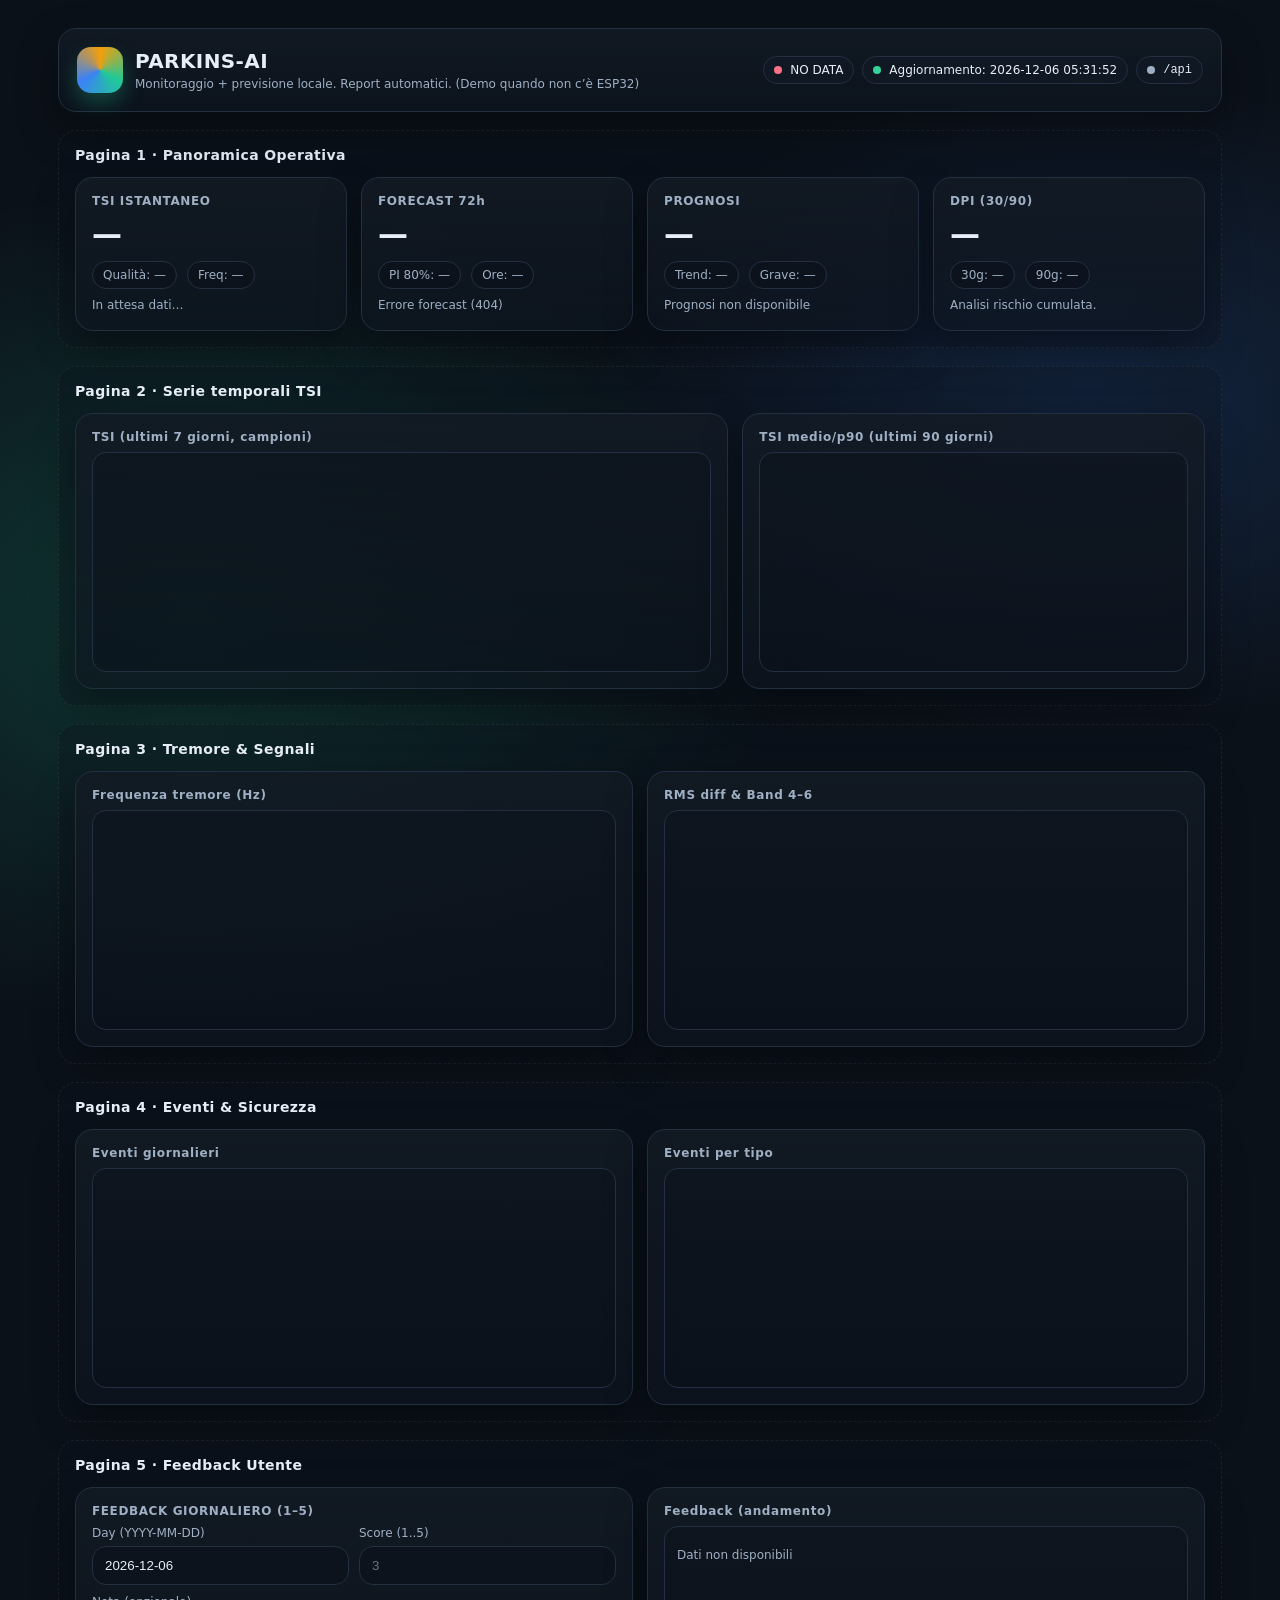
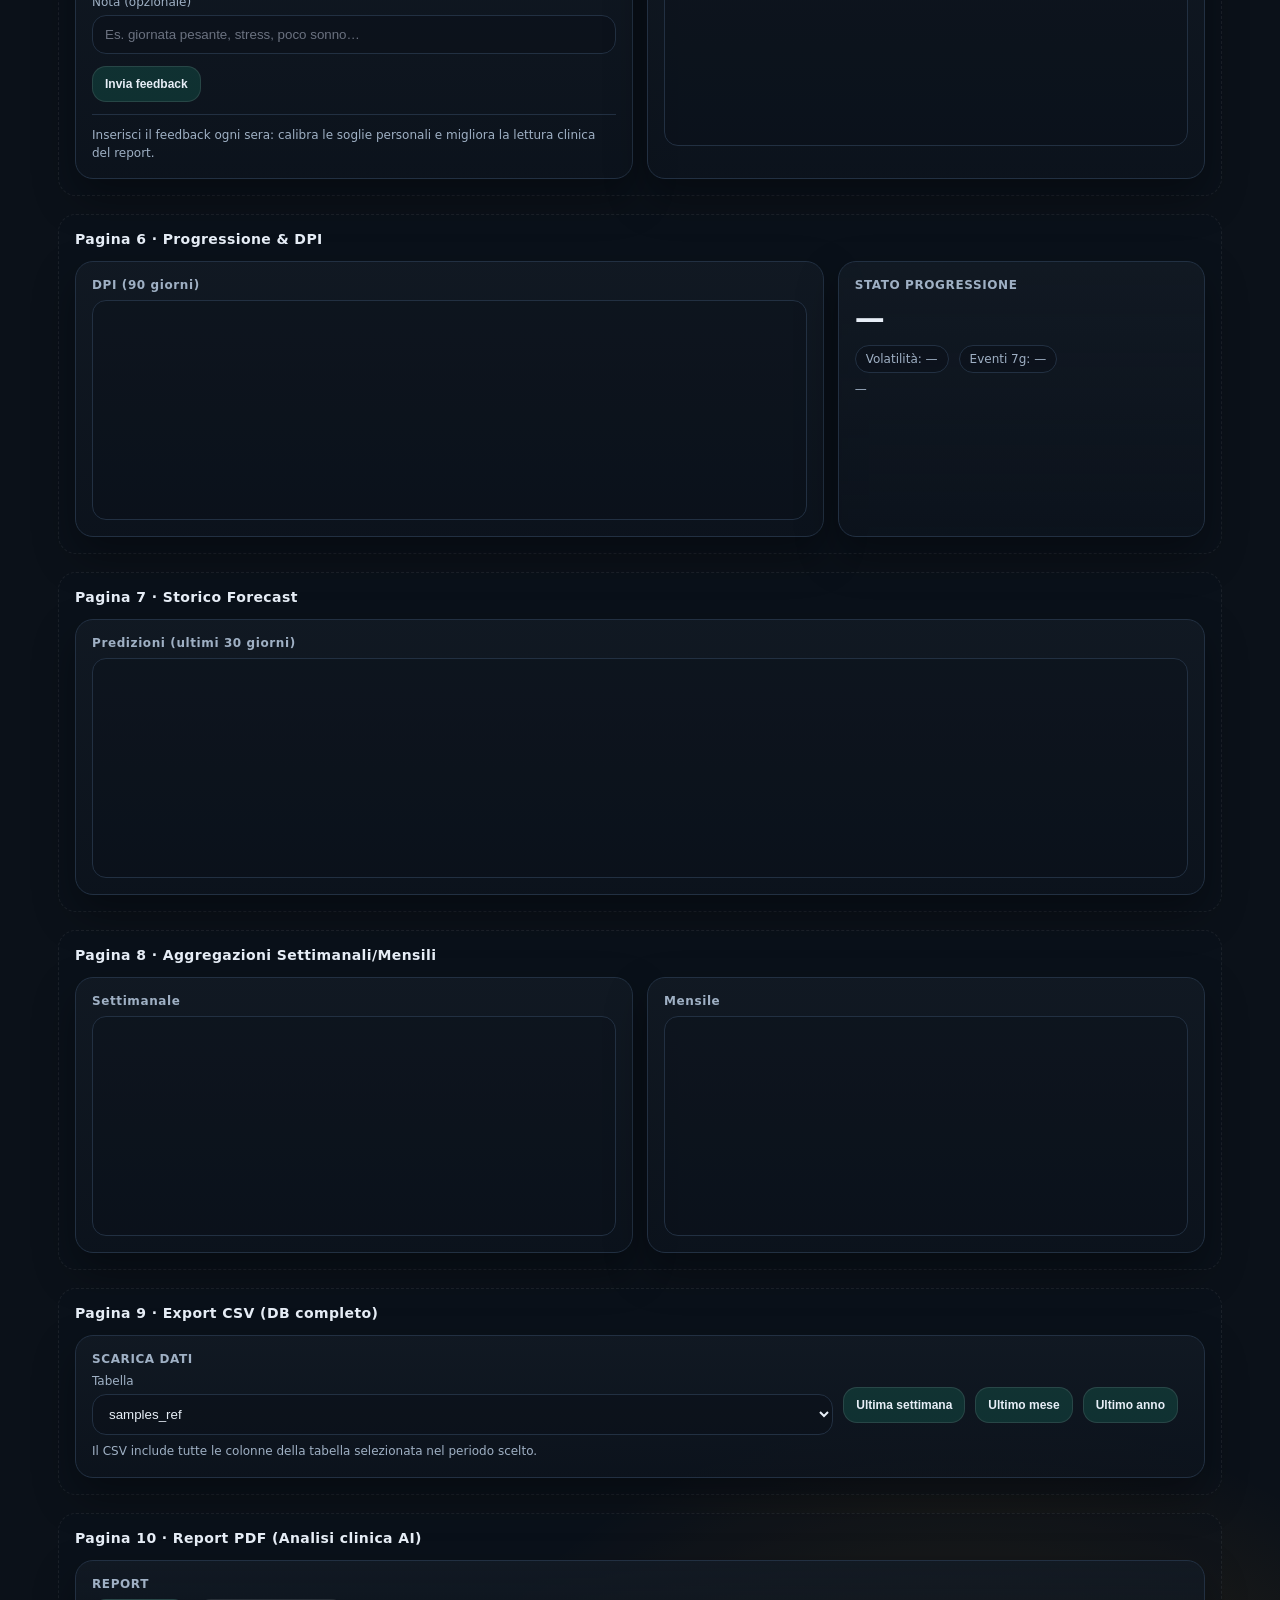
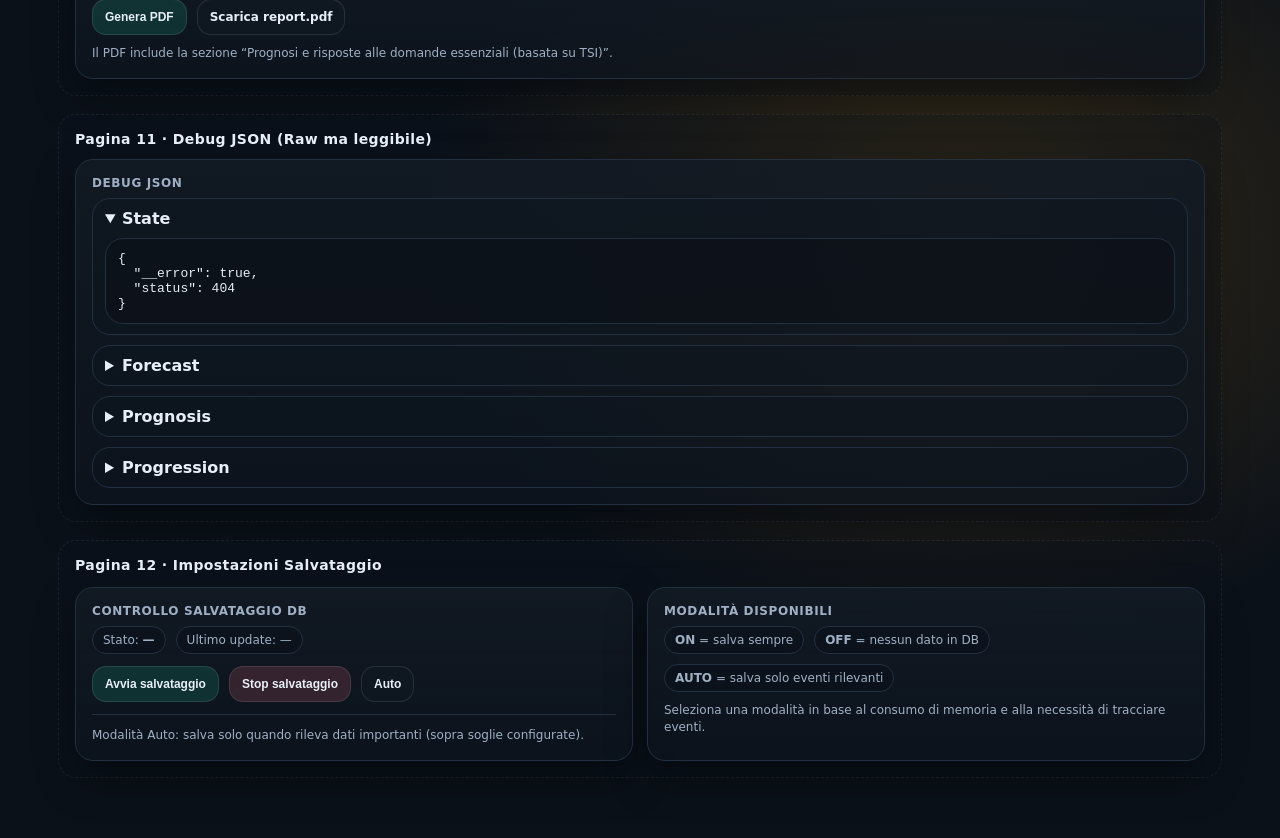
==== commit 422a76d8: "Adjust button positions and add standby button Updated button positions and added standby button vis" ====
--- a/templates/index.html
+++ b/templates/index.html
@@ -154,11 +154,18 @@
     }
     .scroll-arrows{
       position: fixed;
-      right: 12px;
+      left: 12px;
       bottom: 18px;
       display: none;
       flex-direction: column;
       gap: 10px;
+      z-index: 5;
+    }
+    .standby-btn{
+      position: fixed;
+      right: 12px;
+      bottom: 18px;
+      display: none;
       z-index: 5;
     }
     .scroll-btn{
@@ -182,6 +189,7 @@
     .scroll-btn:active{transform: translateY(1px)}
     @media (max-width: 520px){
       .scroll-arrows{display:flex}
+      .standby-btn{display:block}
     }
   </style>
 </head>
@@ -189,8 +197,9 @@
   <div class="scroll-arrows" aria-label="Scorrimento rapido">
     <button class="scroll-btn" onclick="scrollStep(-1)" aria-label="Scorri su">↑</button>
     <button class="scroll-btn" onclick="scrollStep(1)" aria-label="Scorri giù">↓</button>
+  </div>
+  <div class="standby-btn" aria-label="Standby">
     <button class="scroll-btn label" onclick="sleepDevice()" aria-label="Standby">Standby</button>
-    <button class="scroll-btn label" onclick="wakeDevice()" aria-label="Wake">Wake</button>
   </div>
   <div class="wrap">
     <div class="top">
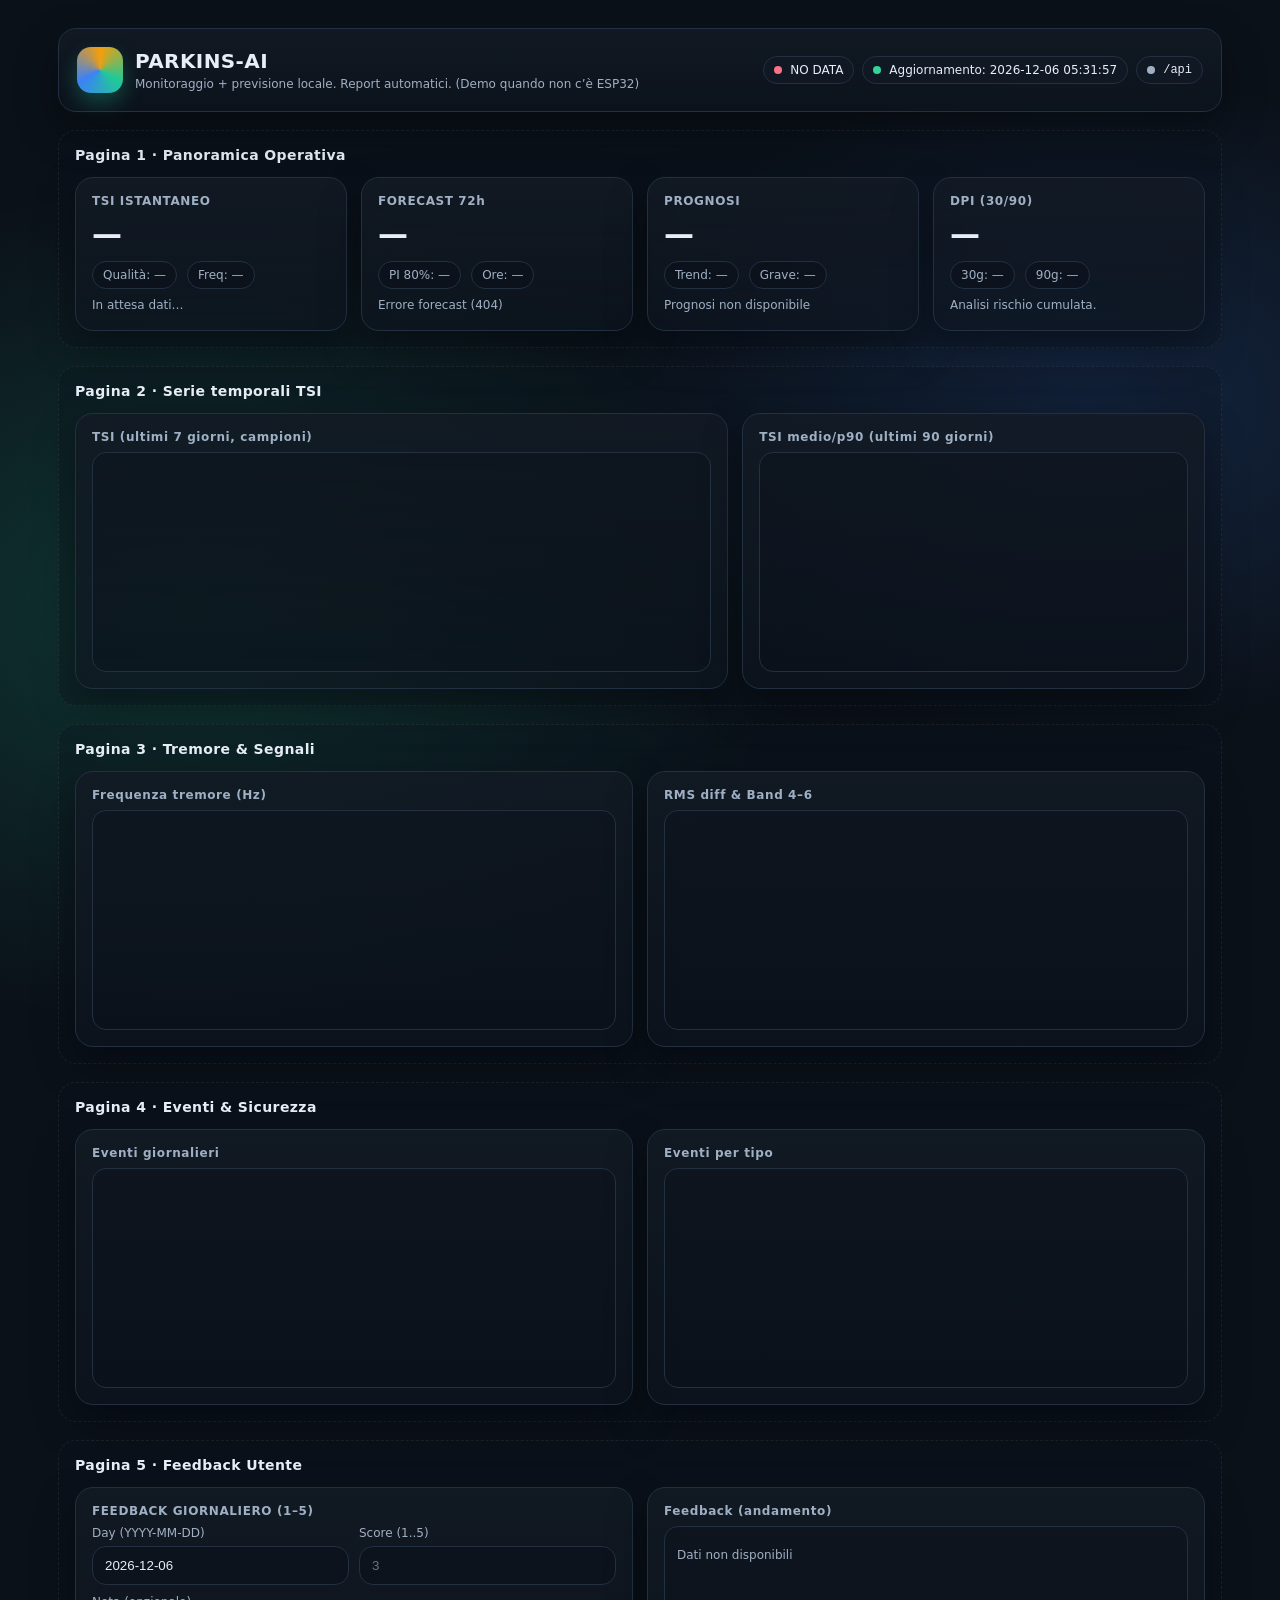
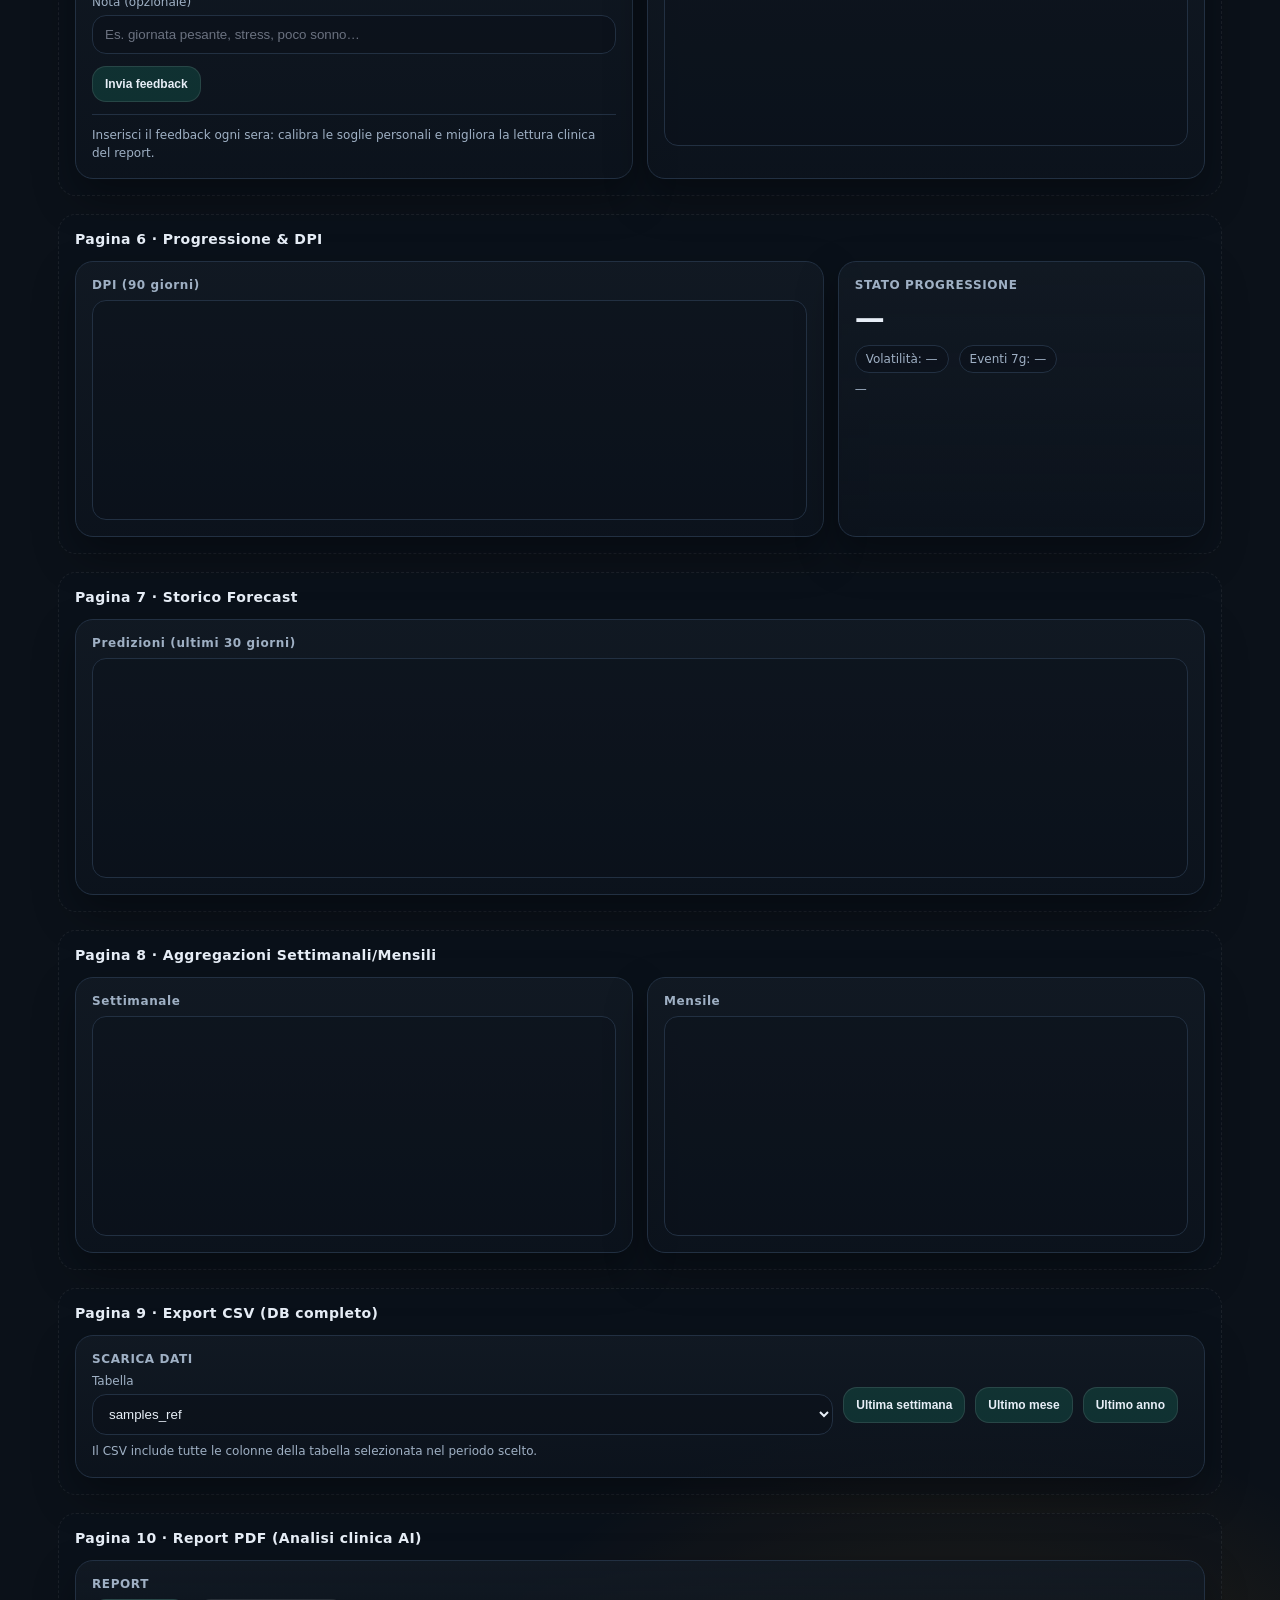
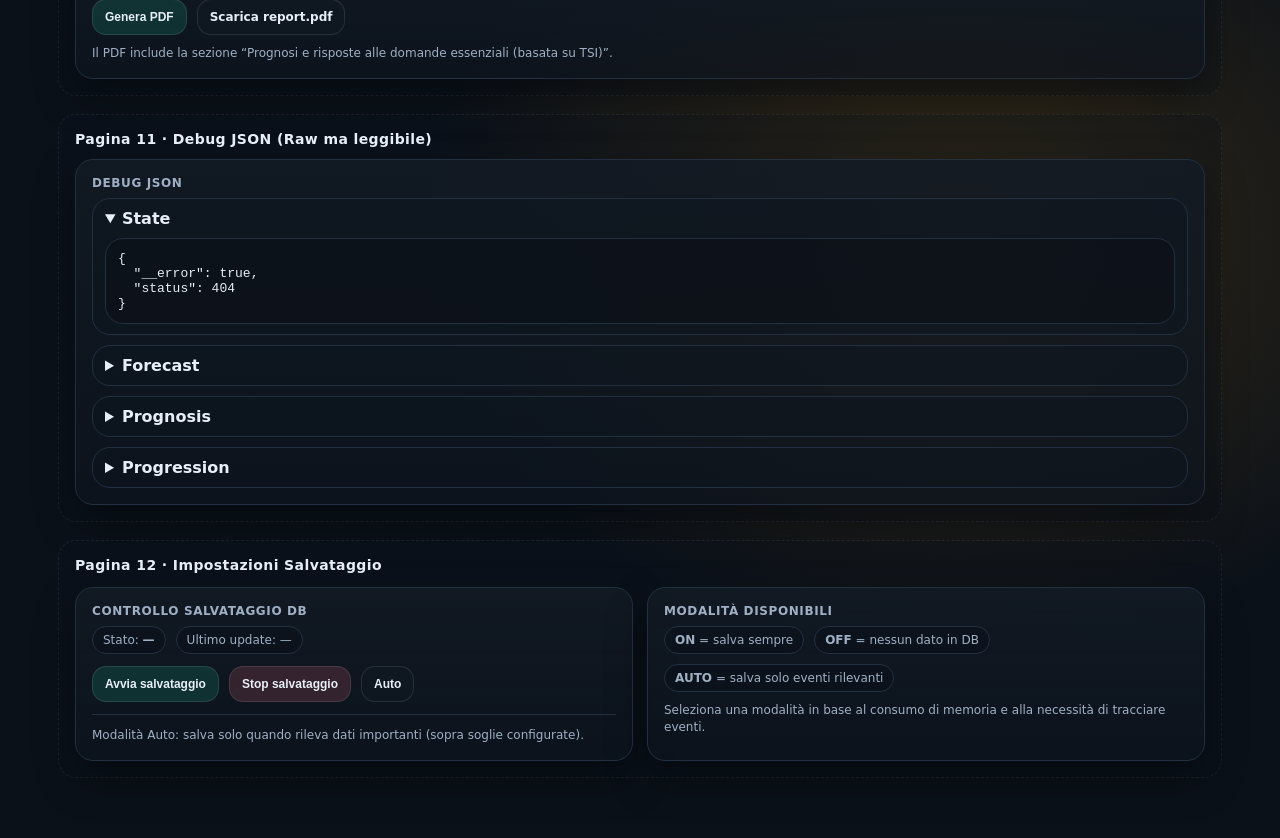
==== commit 3197a883: "Remove scroll buttons and associated styles Removed scroll buttons and related styles from the HTML." ====
--- a/templates/index.html
+++ b/templates/index.html
@@ -34,6 +34,15 @@
       -webkit-user-select: none;
       -ms-user-select: none;
       touch-action: manipulation;
+      scrollbar-width: auto;
+      scrollbar-color: #94a3b8 rgba(11,15,23,.35);
+    }
+    body::-webkit-scrollbar{width:16px}
+    body::-webkit-scrollbar-track{background: rgba(11,15,23,.35)}
+    body::-webkit-scrollbar-thumb{
+      background: #94a3b8;
+      border-radius: 12px;
+      border: 3px solid rgba(11,15,23,.35);
     }
     a{color:var(--acc-3); text-decoration:none}
     .wrap{max-width:1200px; margin:0 auto; padding:28px 18px 60px}
@@ -152,55 +161,9 @@
       padding:12px; border-radius: var(--r);
       max-height: 360px; overflow:auto;
     }
-    .scroll-arrows{
-      position: fixed;
-      left: 12px;
-      bottom: 18px;
-      display: none;
-      flex-direction: column;
-      gap: 10px;
-      z-index: 5;
-    }
-    .standby-btn{
-      position: fixed;
-      right: 12px;
-      bottom: 18px;
-      display: none;
-      z-index: 5;
-    }
-    .scroll-btn{
-      width: 60px;
-      height: 60px;
-      border-radius: 14px;
-      border: 1px solid rgba(255,255,255,.14);
-      background: rgba(18,26,36,.85);
-      color: var(--ink);
-      font-size: 24px;
-      font-weight: 800;
-      cursor: pointer;
-      box-shadow: var(--shadow);
-    }
-    .scroll-btn.label{
-      width: 140px;
-      font-size: 16px;
-      font-weight: 700;
-      letter-spacing: .2px;
-    }
-    .scroll-btn:active{transform: translateY(1px)}
-    @media (max-width: 520px){
-      .scroll-arrows{display:flex}
-      .standby-btn{display:block}
-    }
   </style>
 </head>
 <body>
-  <div class="scroll-arrows" aria-label="Scorrimento rapido">
-    <button class="scroll-btn" onclick="scrollStep(-1)" aria-label="Scorri su">↑</button>
-    <button class="scroll-btn" onclick="scrollStep(1)" aria-label="Scorri giù">↓</button>
-  </div>
-  <div class="standby-btn" aria-label="Standby">
-    <button class="scroll-btn label" onclick="sleepDevice()" aria-label="Standby">Standby</button>
-  </div>
   <div class="wrap">
     <div class="top">
       <div class="brand">
@@ -852,11 +815,6 @@
   setText('csvStatus', `Download ${table} (${range})…`);
 }
 
-function scrollStep(dir){
-  const step = 300;
-  window.scrollBy({ top: step * dir, behavior: "smooth" });
-}
-
 function sleepDevice(){
   fetch('/sleep');
 }
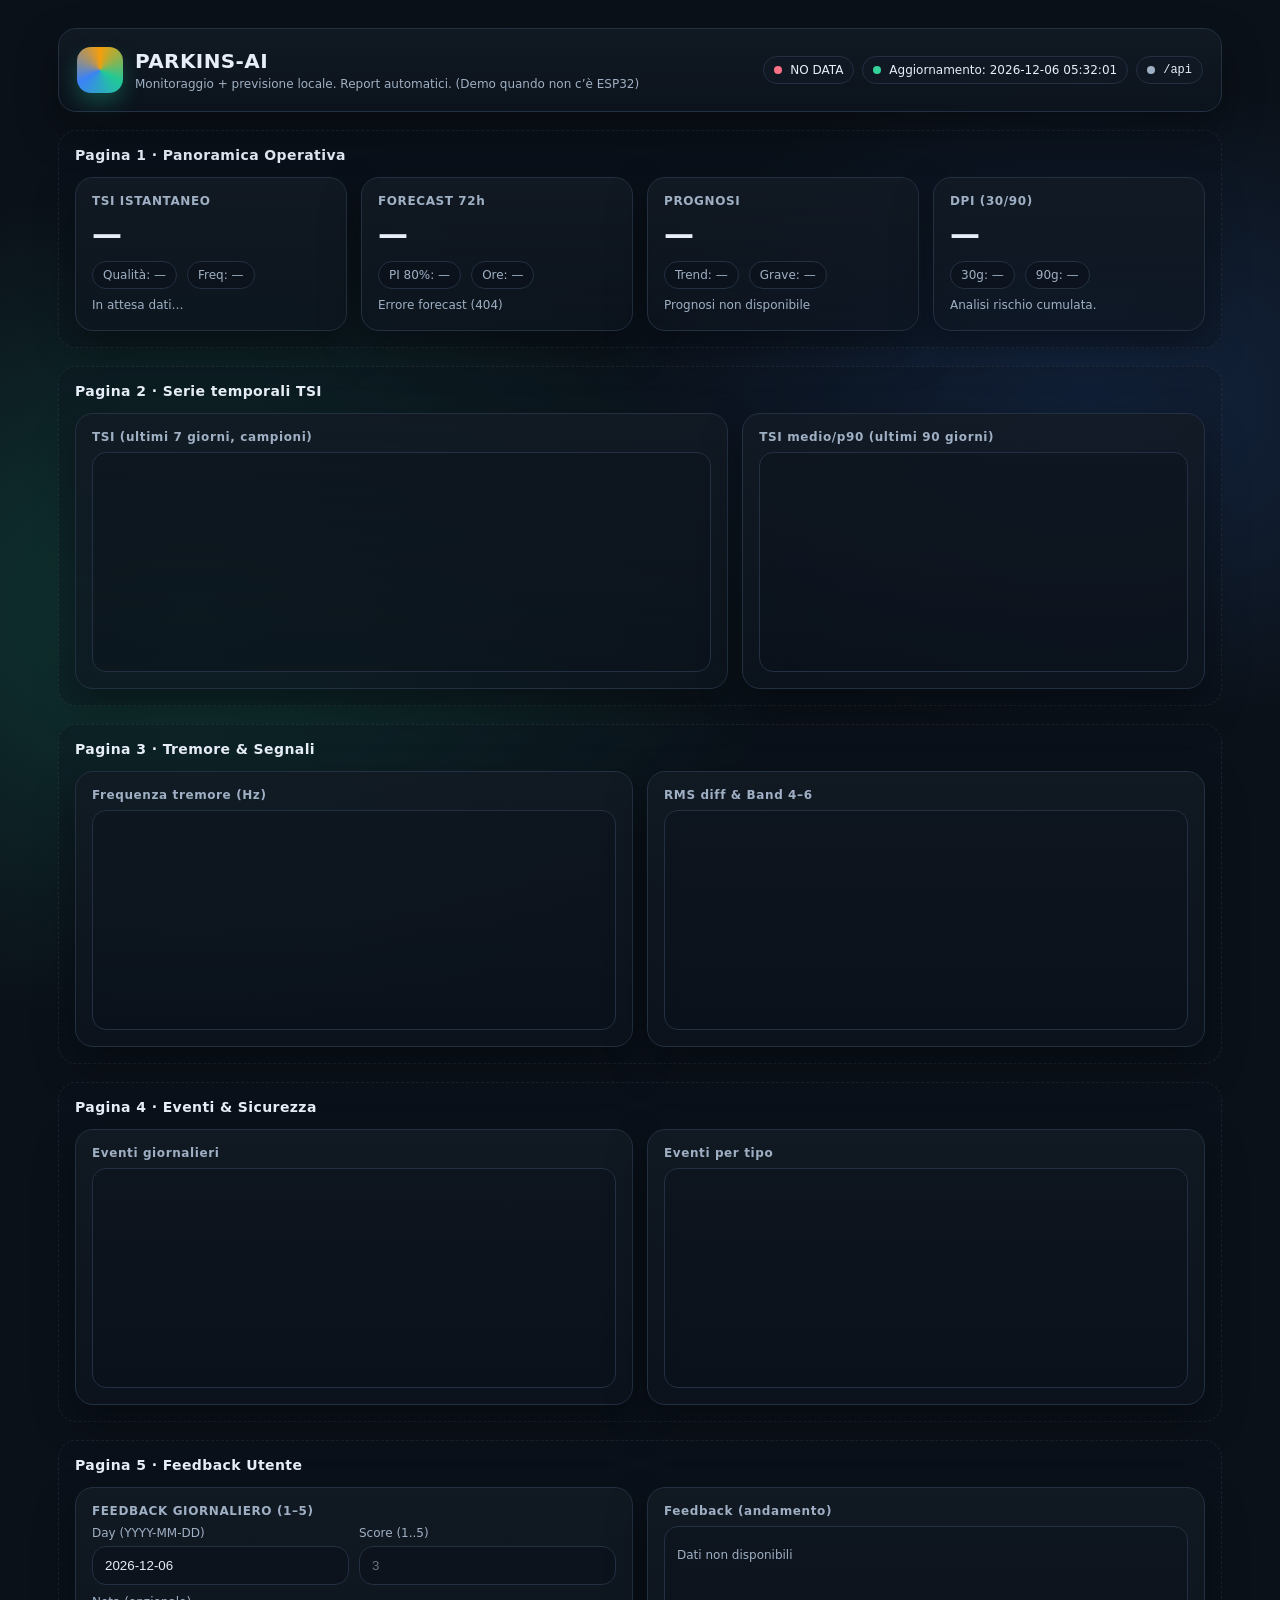
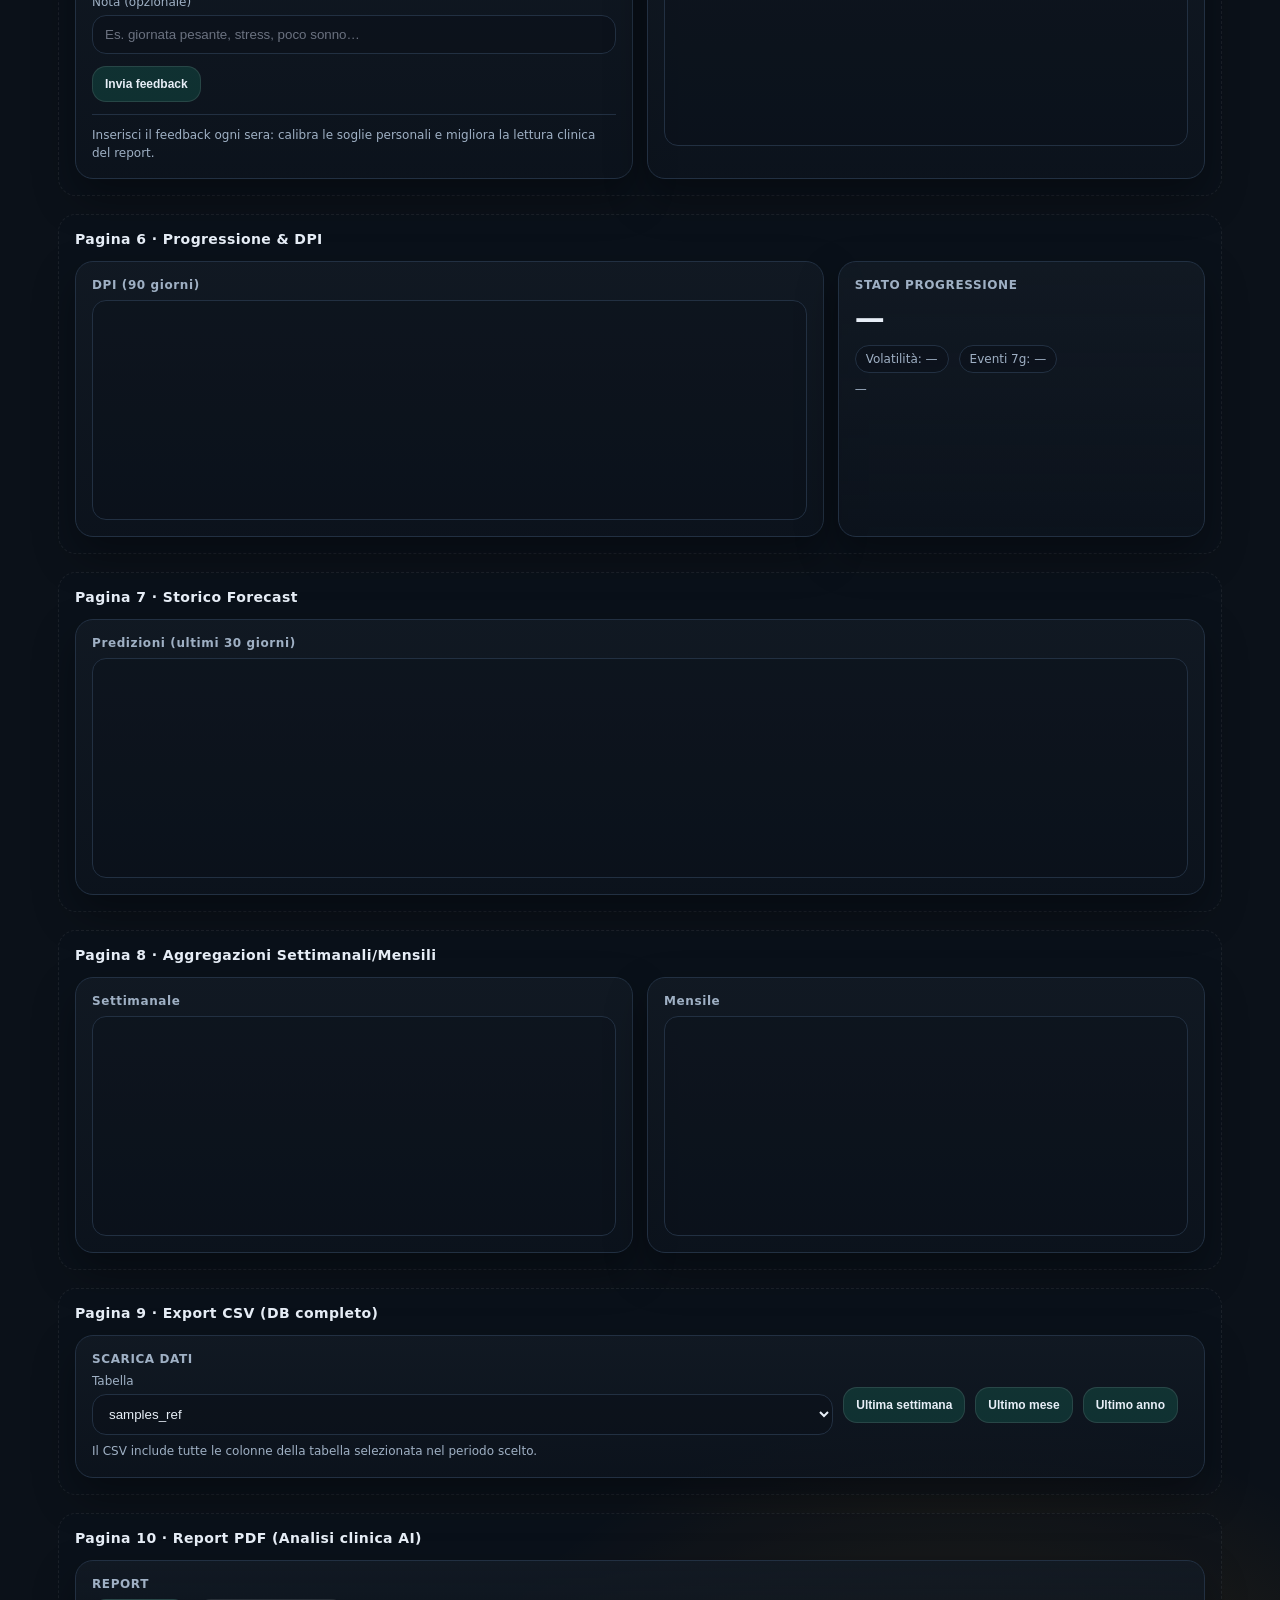
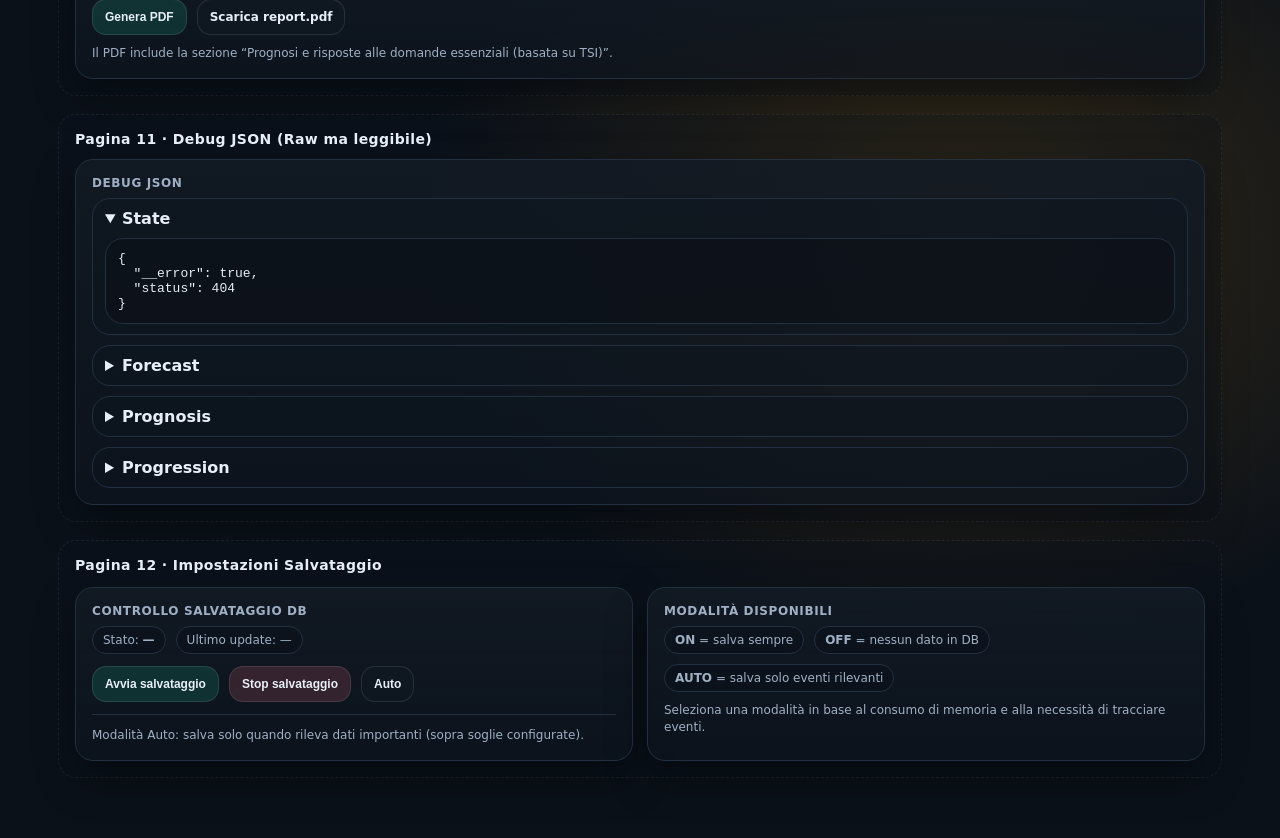
==== commit 22b4b1f4: "Add wake button for device activation" ====
--- a/templates/index.html
+++ b/templates/index.html
@@ -161,9 +161,26 @@
       padding:12px; border-radius: var(--r);
       max-height: 360px; overflow:auto;
     }
+    .wake-btn{
+      position: fixed;
+      right: 12px;
+      bottom: 18px;
+      display: none;
+      z-index: 5;
+    }
+    .wake-btn .btn{
+      font-size: 16px;
+      padding: 14px 18px;
+    }
+    @media (max-width: 520px){
+      .wake-btn{display:block}
+    }
   </style>
 </head>
 <body>
+  <div class="wake-btn" aria-label="Wake">
+    <button class="btn" onclick="wakeDevice()">Wake</button>
+  </div>
   <div class="wrap">
     <div class="top">
       <div class="brand">
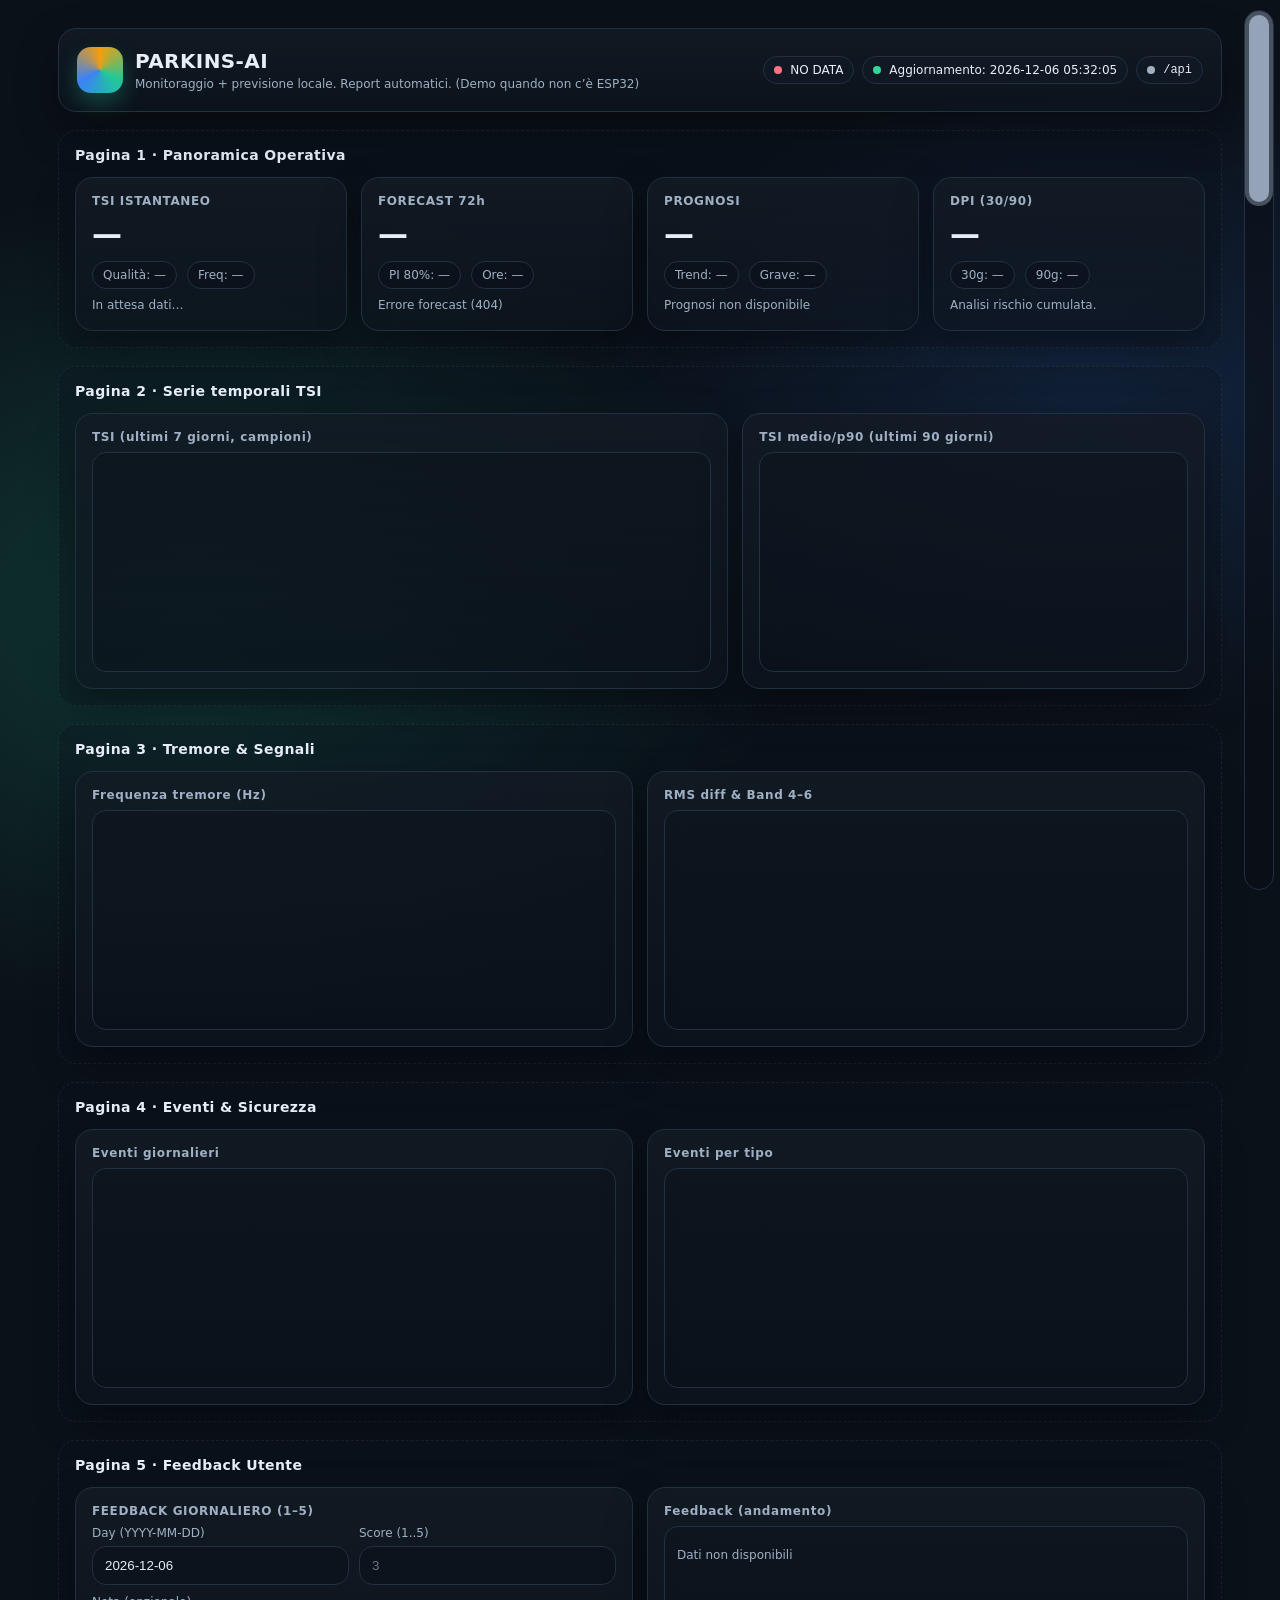
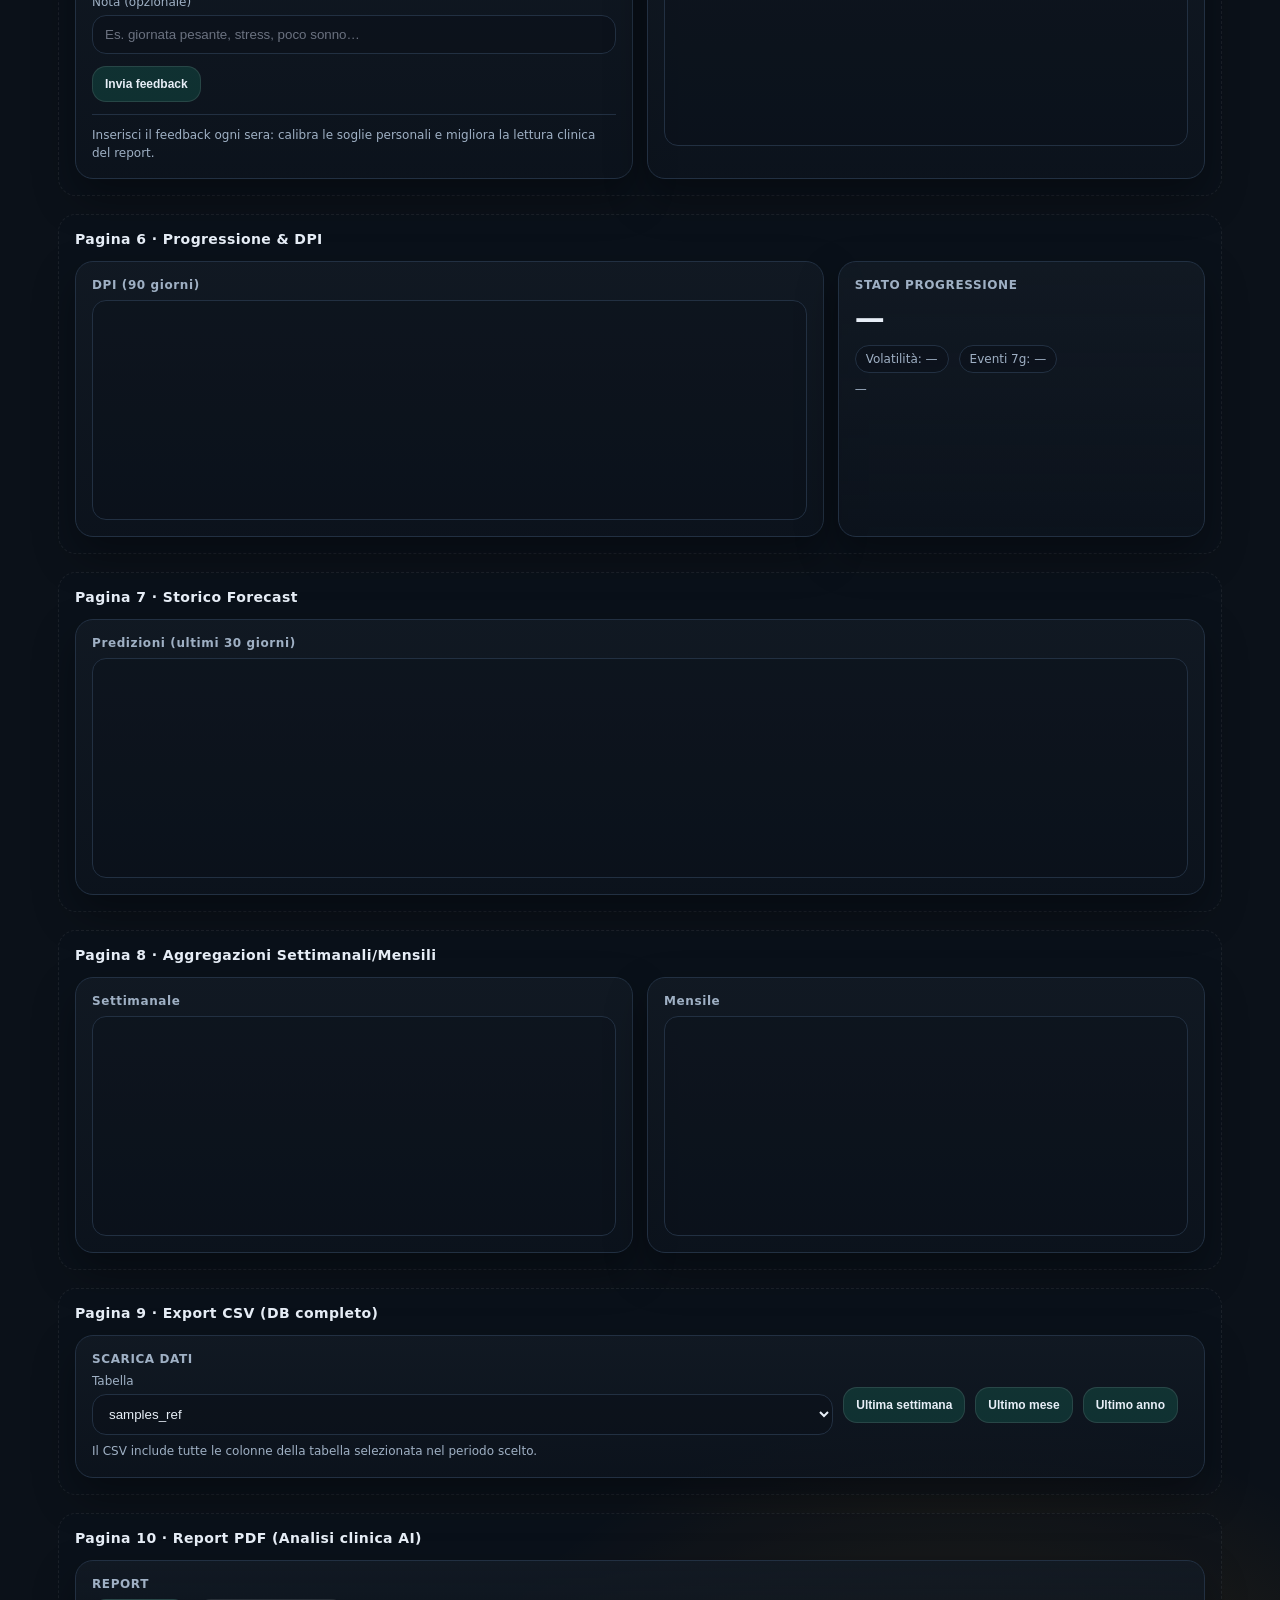
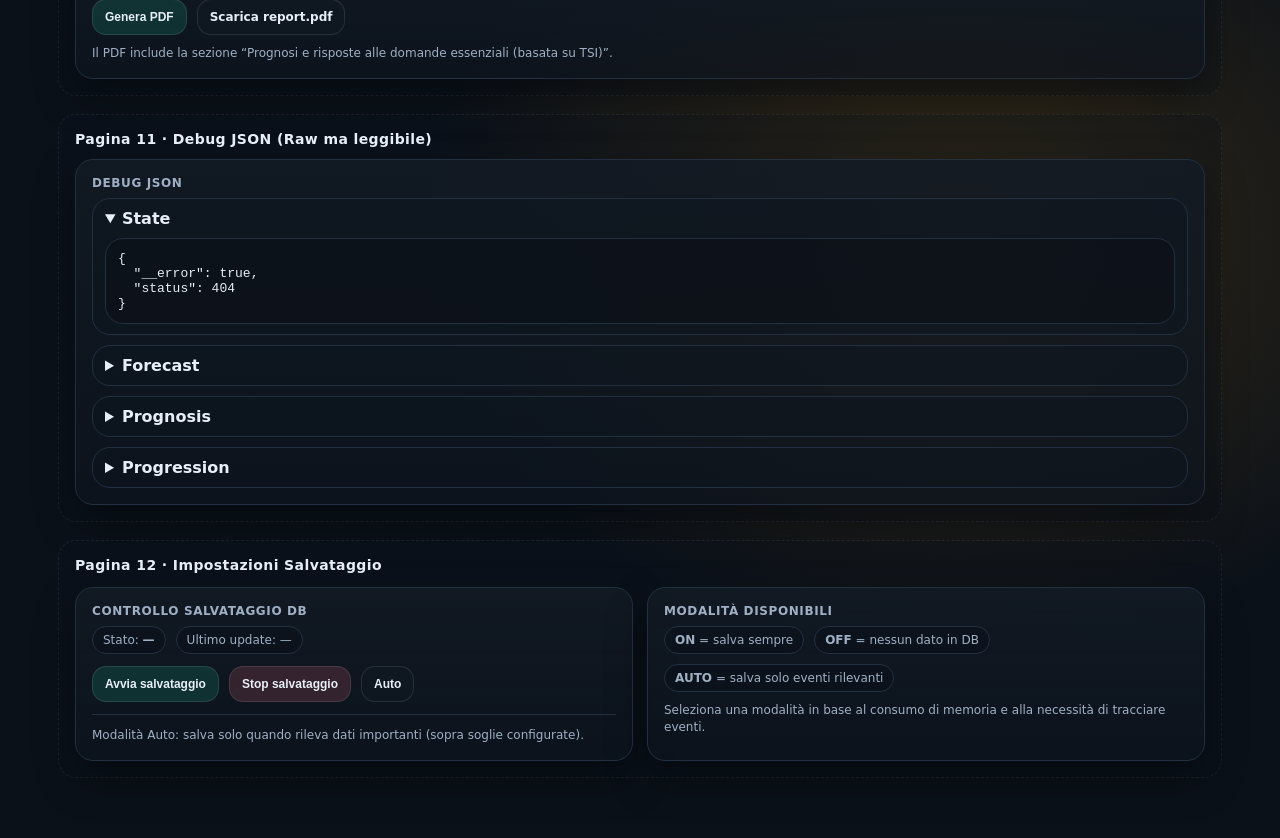
==== commit f5383ae8: "Enhance scrollbar design and functionality Updated scrollbar styles and added custom scrollbar funct" ====
--- a/templates/index.html
+++ b/templates/index.html
@@ -37,12 +37,12 @@
       scrollbar-width: auto;
       scrollbar-color: #94a3b8 rgba(11,15,23,.35);
     }
-    body::-webkit-scrollbar{width:16px}
+    body::-webkit-scrollbar{width:28px}
     body::-webkit-scrollbar-track{background: rgba(11,15,23,.35)}
     body::-webkit-scrollbar-thumb{
       background: #94a3b8;
-      border-radius: 12px;
-      border: 3px solid rgba(11,15,23,.35);
+      border-radius: 16px;
+      border: 5px solid rgba(11,15,23,.35);
     }
     a{color:var(--acc-3); text-decoration:none}
     .wrap{max-width:1200px; margin:0 auto; padding:28px 18px 60px}
@@ -161,25 +161,46 @@
       padding:12px; border-radius: var(--r);
       max-height: 360px; overflow:auto;
     }
-    .wake-btn{
+    .standby-btn{
       position: fixed;
       right: 12px;
       bottom: 18px;
       display: none;
       z-index: 5;
     }
-    .wake-btn .btn{
-      font-size: 16px;
-      padding: 14px 18px;
-    }
     @media (max-width: 520px){
-      .wake-btn{display:block}
+      .standby-btn{display:block}
+    }
+    .custom-scroll{
+      position: fixed;
+      right: 6px;
+      top: 10px;
+      bottom: 10px;
+      width: 30px;
+      background: rgba(11,15,23,.55);
+      border: 1px solid var(--line);
+      border-radius: 18px;
+      display: flex;
+      align-items: flex-start;
+      z-index: 4;
+    }
+    .custom-thumb{
+      width: 100%;
+      height: 80px;
+      background: #94a3b8;
+      border-radius: 16px;
+      border: 4px solid rgba(11,15,23,.55);
+      cursor: pointer;
+      touch-action: none;
     }
   </style>
 </head>
 <body>
-  <div class="wake-btn" aria-label="Wake">
-    <button class="btn" onclick="wakeDevice()">Wake</button>
+  <div class="custom-scroll" id="customScroll" aria-label="Scrollbar">
+    <div class="custom-thumb" id="customThumb"></div>
+  </div>
+  <div class="standby-btn" aria-label="Standby">
+    <button class="btn" onclick="sleepDevice()" aria-label="Standby">Standby</button>
   </div>
   <div class="wrap">
     <div class="top">
@@ -903,6 +924,64 @@
     sleepDevice();
   }
 });
+
+const customScroll = document.getElementById('customScroll');
+const customThumb = document.getElementById('customThumb');
+let dragging = false;
+let dragOffsetY = 0;
+
+function updateCustomScroll(){
+  const doc = document.documentElement;
+  const scrollTop = doc.scrollTop || document.body.scrollTop;
+  const scrollHeight = doc.scrollHeight || document.body.scrollHeight;
+  const clientHeight = doc.clientHeight || window.innerHeight;
+  const trackHeight = customScroll.clientHeight;
+  const minThumb = 80;
+  const ratio = clientHeight / Math.max(scrollHeight, 1);
+  const thumbHeight = Math.max(minThumb, Math.floor(trackHeight * ratio));
+  const maxTop = trackHeight - thumbHeight;
+  const top = maxTop > 0 ? Math.round((scrollTop / (scrollHeight - clientHeight)) * maxTop) : 0;
+  customThumb.style.height = `${thumbHeight}px`;
+  customThumb.style.transform = `translateY(${top}px)`;
+}
+
+function scrollToFromThumb(clientY){
+  const trackRect = customScroll.getBoundingClientRect();
+  const doc = document.documentElement;
+  const scrollHeight = doc.scrollHeight || document.body.scrollHeight;
+  const clientHeight = doc.clientHeight || window.innerHeight;
+  const trackHeight = customScroll.clientHeight;
+  const thumbHeight = customThumb.getBoundingClientRect().height;
+  const maxTop = trackHeight - thumbHeight;
+  const y = Math.min(Math.max(clientY - trackRect.top - dragOffsetY, 0), maxTop);
+  const scrollTop = maxTop > 0 ? (y / maxTop) * (scrollHeight - clientHeight) : 0;
+  window.scrollTo({ top: scrollTop, behavior: "auto" });
+}
+
+customThumb.addEventListener('pointerdown', (e)=>{
+  dragging = true;
+  const rect = customThumb.getBoundingClientRect();
+  dragOffsetY = e.clientY - rect.top;
+  customThumb.setPointerCapture(e.pointerId);
+});
+customThumb.addEventListener('pointermove', (e)=>{
+  if(!dragging) return;
+  scrollToFromThumb(e.clientY);
+});
+customThumb.addEventListener('pointerup', (e)=>{
+  dragging = false;
+  customThumb.releasePointerCapture(e.pointerId);
+});
+
+customScroll.addEventListener('click', (e)=>{
+  if(e.target === customThumb) return;
+  dragOffsetY = customThumb.getBoundingClientRect().height / 2;
+  scrollToFromThumb(e.clientY);
+});
+
+window.addEventListener('scroll', updateCustomScroll, { passive: true });
+window.addEventListener('resize', updateCustomScroll);
+updateCustomScroll();
 </script>
 </body>
 </html>
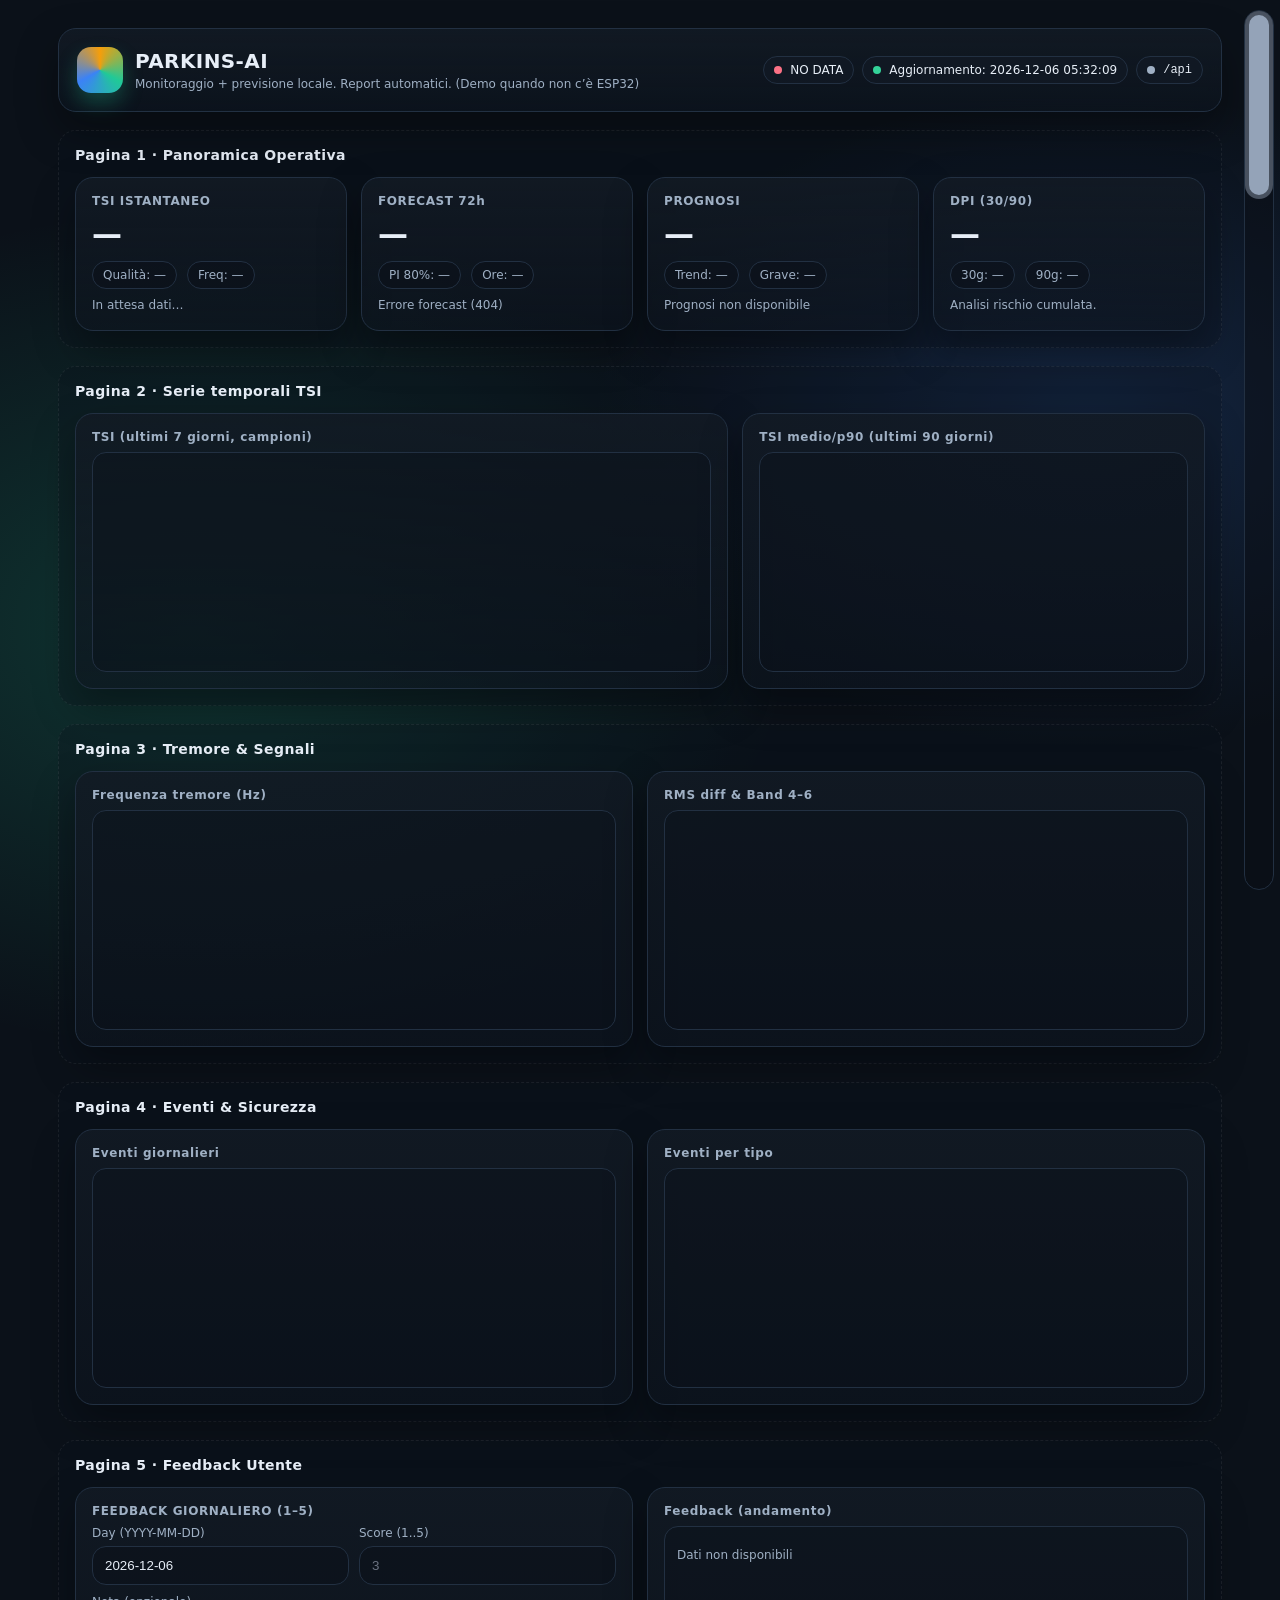
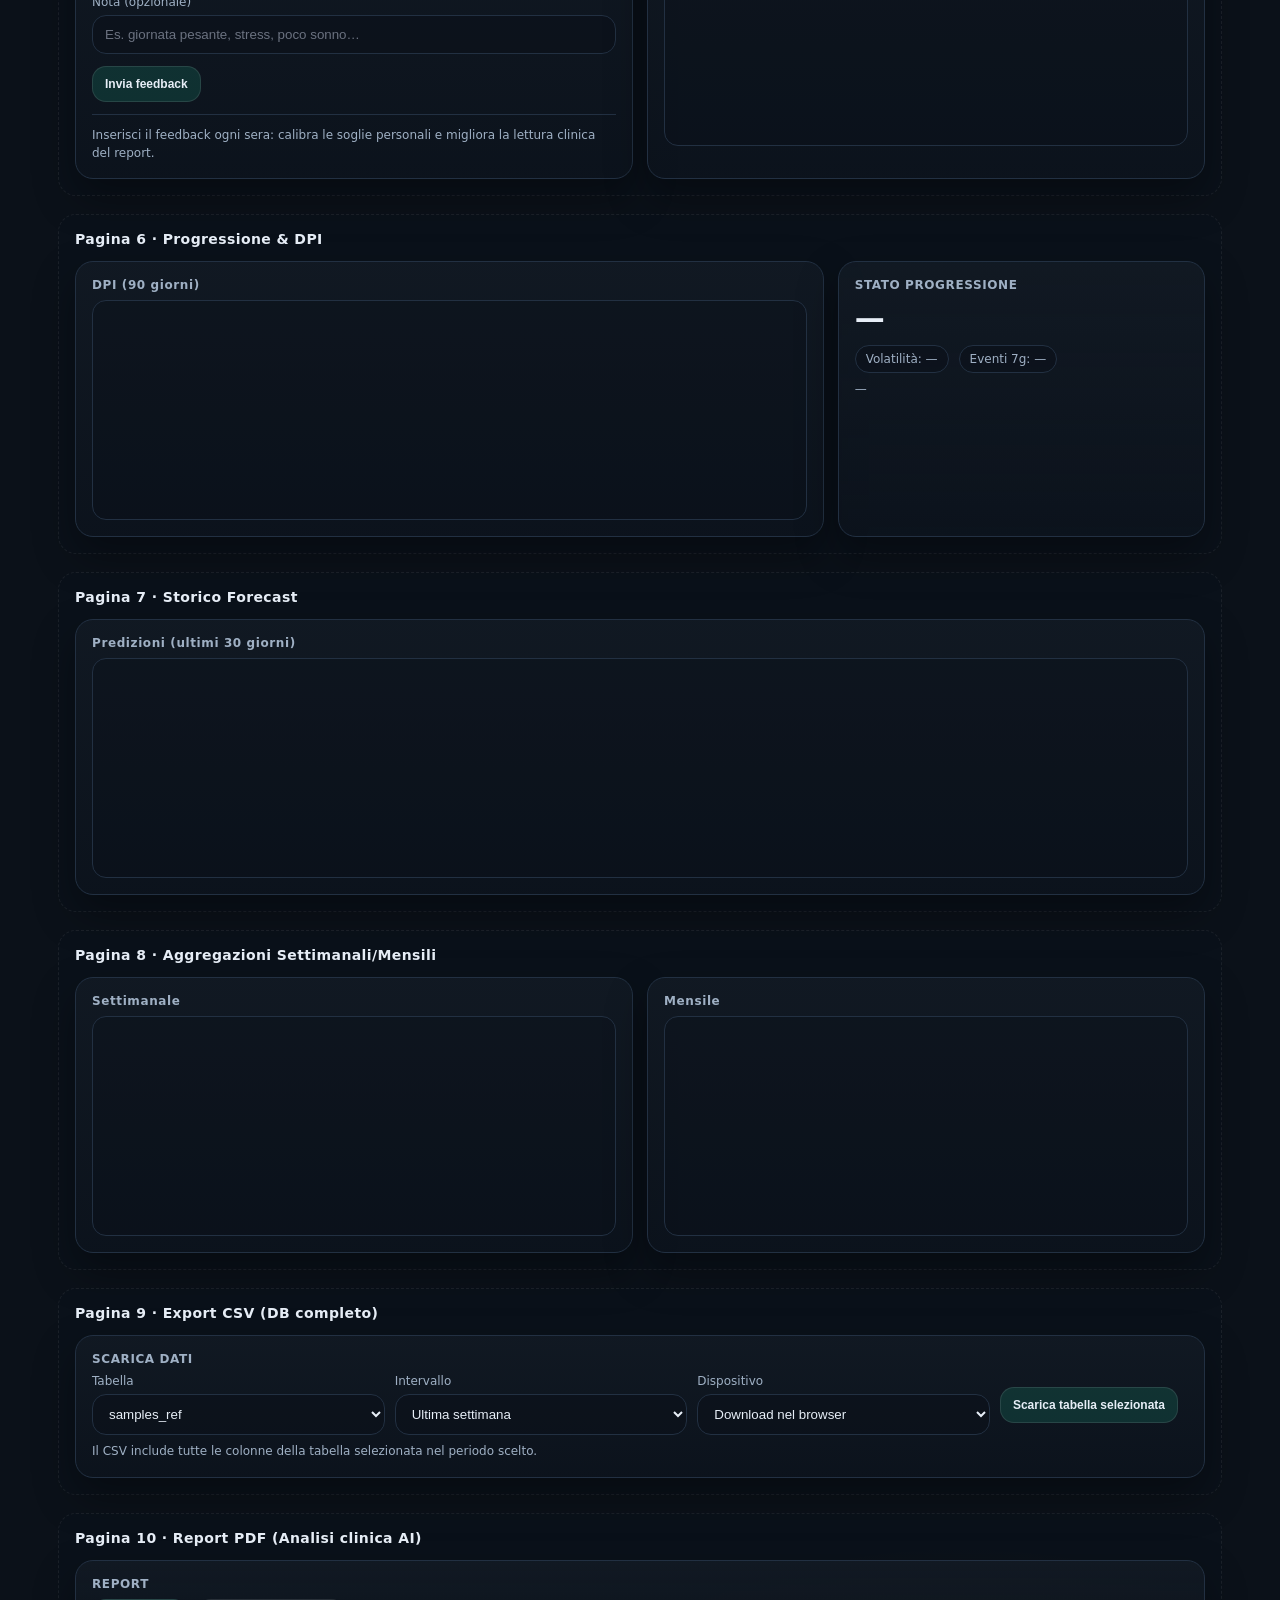
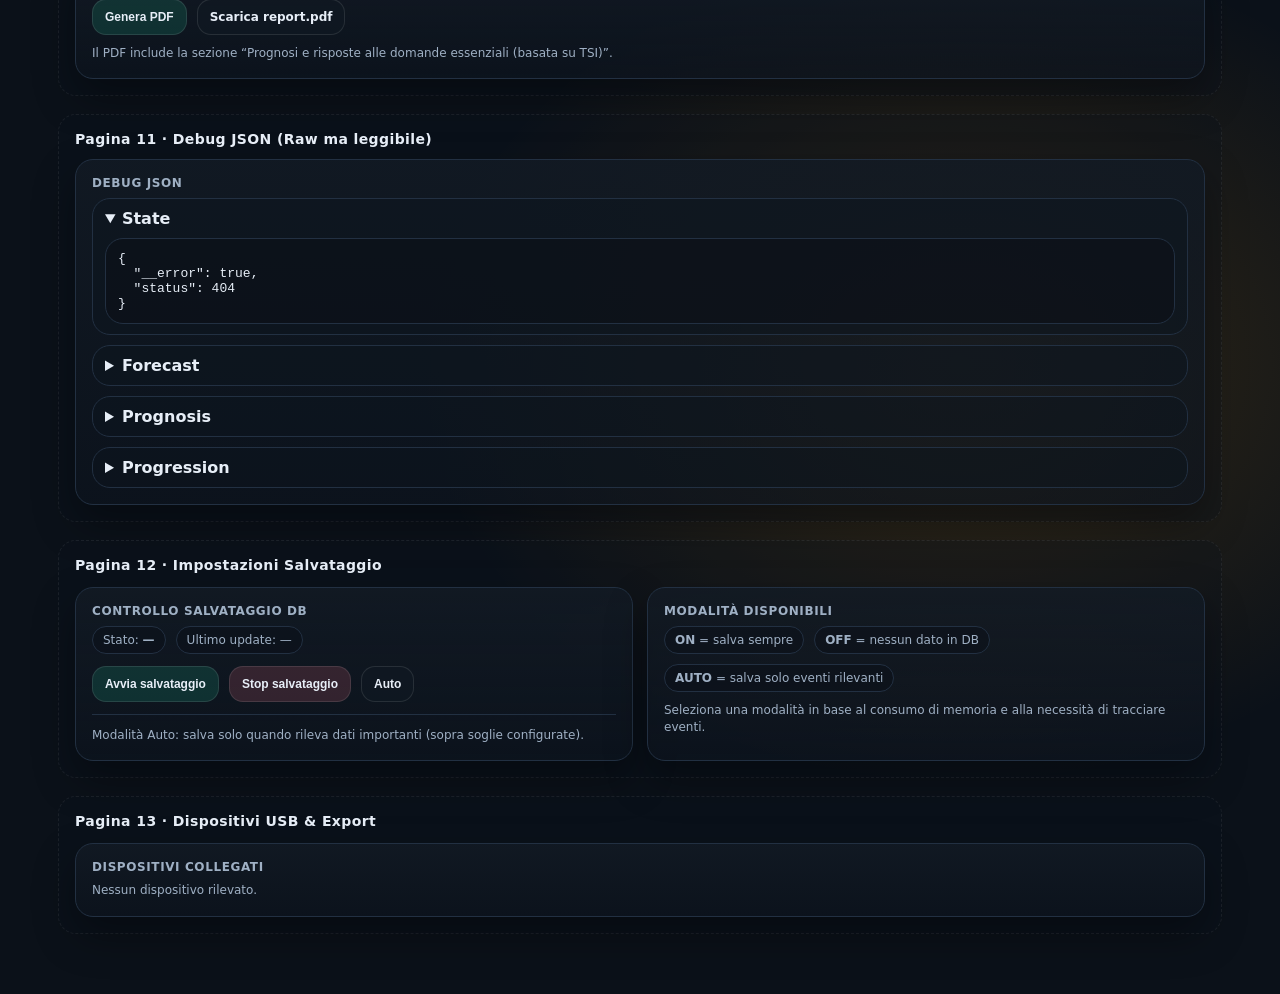
==== commit a664f64f: "Add USB export section and update download options" ====
--- a/templates/index.html
+++ b/templates/index.html
@@ -412,9 +412,19 @@
                 <option value="user_profile">user_profile</option>
               </select>
             </div>
-            <button class="btn" onclick="downloadCSV('week')">Ultima settimana</button>
-            <button class="btn" onclick="downloadCSV('month')">Ultimo mese</button>
-            <button class="btn" onclick="downloadCSV('year')">Ultimo anno</button>
+            <div style="min-width:180px; flex:1">
+              <label class="muted" style="font-size:12px; margin-bottom:6px; display:block" for="rangeSel">Intervallo</label>
+              <select id="rangeSel">
+                <option value="week">Ultima settimana</option>
+                <option value="month">Ultimo mese</option>
+                <option value="year">Ultimo anno</option>
+              </select>
+            </div>
+            <div style="min-width:220px; flex:1">
+              <label class="muted" style="font-size:12px; margin-bottom:6px; display:block" for="exportDeviceSel">Dispositivo</label>
+              <select id="exportDeviceSel"></select>
+            </div>
+            <button class="btn" onclick="downloadSelected()">Scarica tabella selezionata</button>
             <span class="muted" id="csvStatus"></span>
           </div>
           <div class="sub">Il CSV include tutte le colonne della tabella selezionata nel periodo scelto.</div>
@@ -498,6 +508,17 @@
         </div>
       </div>
     </section>
+
+    <!-- PAGINA 13: USB EXPORT -->
+    <section class="page">
+      <h3>Pagina 13 · Dispositivi USB & Export</h3>
+      <div class="grid">
+        <div class="card span-12">
+          <h2>DISPOSITIVI COLLEGATI</h2>
+          <div id="usbList" class="sub">Nessun dispositivo rilevato.</div>
+        </div>
+      </div>
+    </section>
   </div>
 
 <script>
@@ -584,7 +605,7 @@
 
 function tsLabel(ts){
   const d = new Date(ts*1000);
-  return d.toISOString().slice(0,16).replace('T',' ');
+  return d.toLocaleString('it-IT');
 }
 
 function dayLabel(day){
@@ -853,12 +874,59 @@
   setText('csvStatus', `Download ${table} (${range})…`);
 }
 
+function downloadSelected(){
+  const table = document.getElementById('tableSel').value;
+  const range = document.getElementById('rangeSel').value;
+  const mount = document.getElementById('exportDeviceSel').value;
+  if(mount){
+    setText('csvStatus', 'Salvataggio su dispositivo…');
+    safeJson(`/api/export_to_device?mount=${encodeURIComponent(mount)}&table=${encodeURIComponent(table)}&range=${encodeURIComponent(range)}`)
+      .then(r=>{
+        if(r && r.ok){
+          setText('csvStatus', `Salvato: ${r.filename}`);
+        } else {
+          setText('csvStatus', r && r.error ? r.error : 'Errore salvataggio');
+        }
+      });
+    return;
+  }
+  const url = `/api/export?table=${encodeURIComponent(table)}&range=${encodeURIComponent(range)}`;
+  window.location.href = url;
+  setText('csvStatus', `Download ${table} (${range})…`);
+}
+
 function sleepDevice(){
   fetch('/sleep');
 }
 
 function wakeDevice(){
   fetch('/wake');
+}
+
+async function loadUsbDevices(){
+  const sel = document.getElementById('exportDeviceSel');
+  const list = document.getElementById('usbList');
+  if(!sel || !list) return;
+  const r = await safeJson('/api/usb');
+  sel.innerHTML = '';
+  const baseOpt = document.createElement('option');
+  baseOpt.value = '';
+  baseOpt.textContent = 'Download nel browser';
+  sel.appendChild(baseOpt);
+  if(r && r.ok && Array.isArray(r.devices) && r.devices.length){
+    list.innerHTML = '';
+    r.devices.forEach(d=>{
+      const opt = document.createElement('option');
+      opt.value = d.path;
+      opt.textContent = `${d.label} (${d.path})`;
+      sel.appendChild(opt);
+      const row = document.createElement('div');
+      row.textContent = `${d.label} (${d.path})`;
+      list.appendChild(row);
+    });
+  } else {
+    list.textContent = 'Nessun dispositivo rilevato.';
+  }
 }
 
 function updateIngestUI(mode){
@@ -900,8 +968,10 @@
 
 loadAll();
 loadSettings();
+loadUsbDevices();
 setInterval(loadAll, 6000);
 setInterval(loadSettings, 10000);
+setInterval(loadUsbDevices, 15000);
 </script>
 <script>
 let startX = 0;
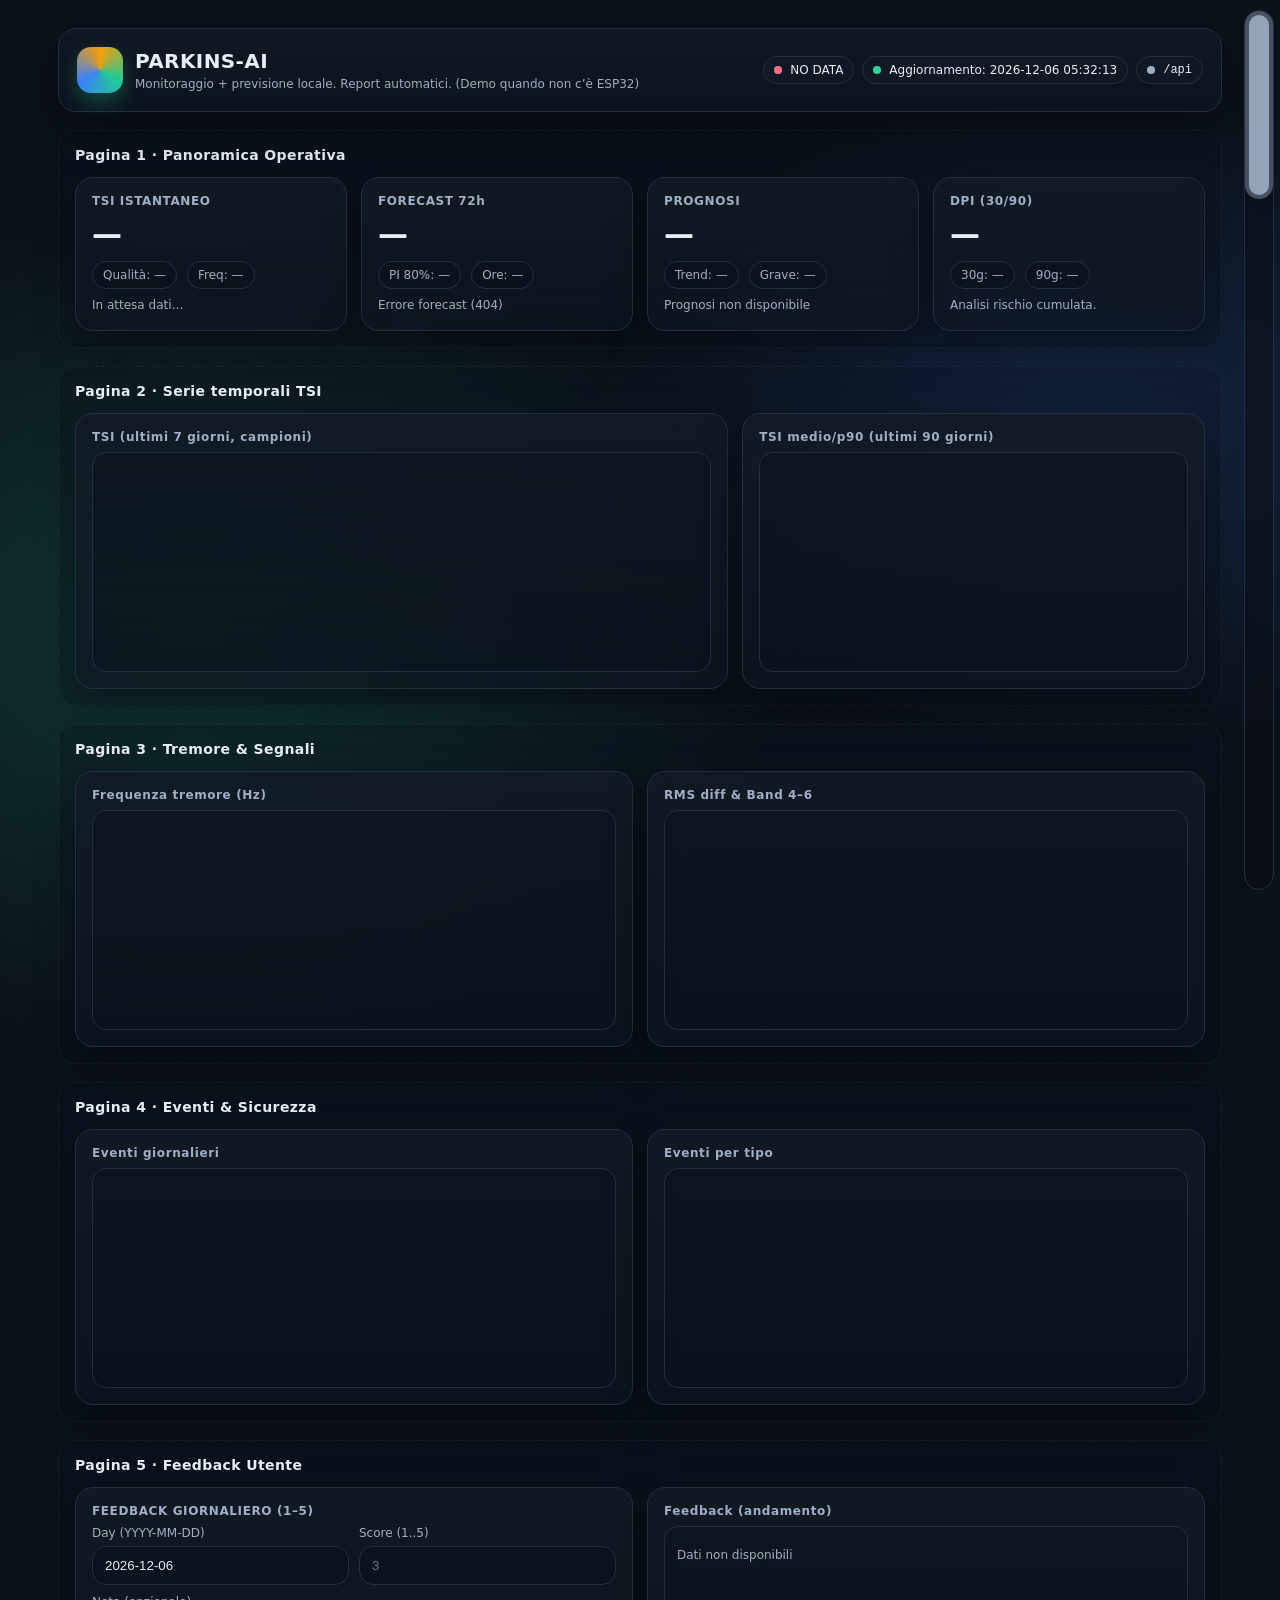
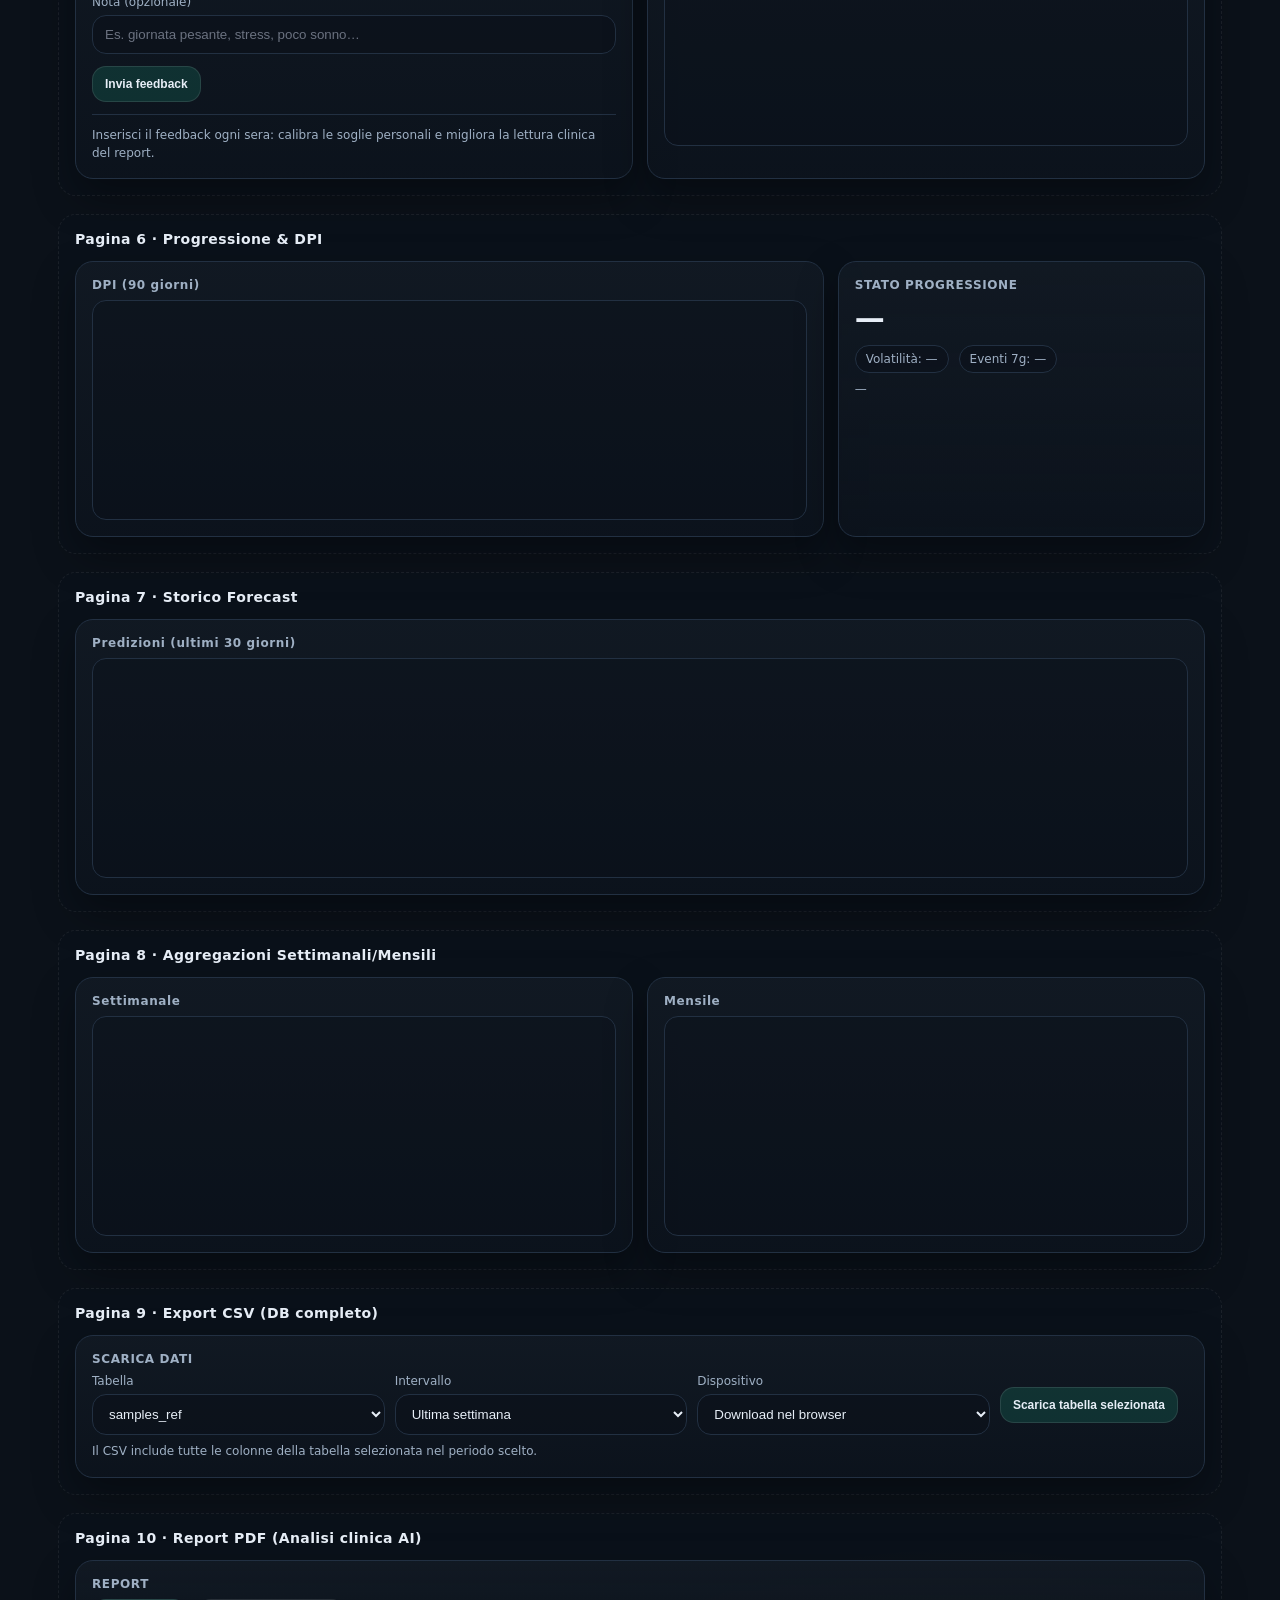
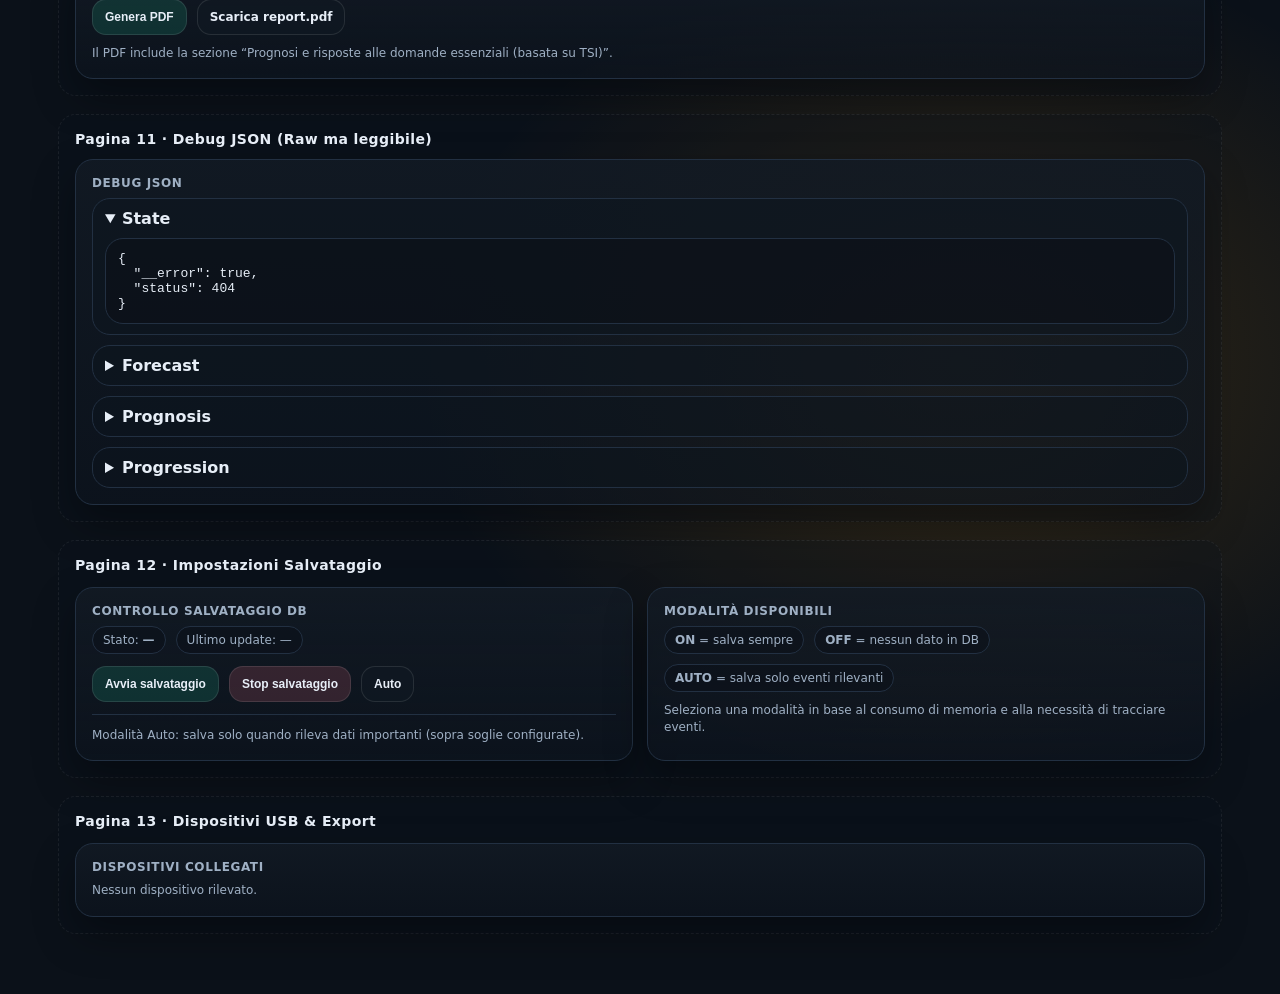
==== commit 617b089f: "update" ====
--- a/templates/index.html
+++ b/templates/index.html
@@ -603,6 +603,68 @@
   hit.addEventListener('mouseleave', ()=>{ tip.style.display = 'none'; });
 }
 
+function lineChartMulti(el, series, opts){
+  if(!el || !series || series.length === 0){
+    if(el) el.innerHTML = '<div class="sub" style="padding:12px">Dati non disponibili</div>';
+    return;
+  }
+  const w = el.clientWidth || 600;
+  const h = el.clientHeight || 220;
+  const pad = 24;
+  const allPoints = series.flatMap(s=>s.points || []);
+  if(allPoints.length === 0){
+    el.innerHTML = '<div class="sub" style="padding:12px">Dati non disponibili</div>';
+    return;
+  }
+  const ys = allPoints.map(p=>p.y);
+  const ymin = Math.min(...ys);
+  const ymax = Math.max(...ys);
+  const xScale = (i, n)=> pad + (i/(n-1 || 1))*(w-2*pad);
+  const yScale = (v)=> (h-pad) - ((v - ymin) / (ymax - ymin || 1))*(h-2*pad);
+
+  const paths = series.map((s, si)=>{
+    const pts = s.points || [];
+    const path = pts.map((p,i)=> `${xScale(i, pts.length).toFixed(2)},${yScale(p.y).toFixed(2)}`).join(' ');
+    return `<polyline fill="none" stroke="${s.color}" stroke-width="2.5" points="${path}" />`;
+  }).join('');
+
+  const svg = `
+    <svg viewBox="0 0 ${w} ${h}">
+      ${paths}
+      <line id="${opts.id}-v" x1="0" y1="${pad}" x2="0" y2="${h-pad}" stroke="rgba(255,255,255,.2)" stroke-width="1" />
+      <rect id="${opts.id}-hit" x="0" y="0" width="${w}" height="${h}" fill="transparent" />
+    </svg>`;
+  el.innerHTML = svg;
+
+  const tip = createTooltip(el);
+  const vline = el.querySelector(`#${opts.id}-v`);
+  const hit = el.querySelector(`#${opts.id}-hit`);
+
+  function showAt(i, x){
+    const first = series[0].points;
+    const cx = xScale(i, first.length);
+    vline.setAttribute('x1', cx);
+    vline.setAttribute('x2', cx);
+    const labels = series.map(s=>{
+      const p = s.points[i];
+      return `${s.label}: ${p && p.yLabel ? p.yLabel : p ? p.y : '—'}`;
+    }).join(' | ');
+    const p0 = first[i];
+    tip.style.left = `${x}px`;
+    tip.style.top = `${yScale(p0.y)}px`;
+    tip.style.display = 'block';
+    tip.textContent = `${p0.label} • ${labels}`;
+  }
+
+  hit.addEventListener('mousemove', (e)=>{
+    const rect = el.getBoundingClientRect();
+    const x = e.clientX - rect.left;
+    const idx = Math.max(0, Math.min(series[0].points.length-1, Math.round((x / rect.width) * (series[0].points.length-1))));
+    showAt(idx, x);
+  });
+  hit.addEventListener('mouseleave', ()=>{ tip.style.display = 'none'; });
+}
+
 function tsLabel(ts){
   const d = new Date(ts*1000);
   return d.toLocaleString('it-IT');
@@ -753,13 +815,23 @@
     lineChart(document.getElementById('chartTremor'), ptsTremor, {id:'tremor', color:'#f59e0b'});
 
     const ptsSignal = samples.rows
-      .filter(r=>r.rms_diff!==null && r.band_4_6!==null)
+      .filter(r=>r.rms_diff!==null)
       .map(r=>({
-        y: Number(r.rms_diff)*100,
+        y: Number(r.rms_diff),
         label: tsLabel(r.ts),
-        yLabel: `RMS ${fmt(r.rms_diff*100,2)}`
+        yLabel: `RMS ${fmt(r.rms_diff,4)}`
       }));
-    lineChart(document.getElementById('chartSignal'), ptsSignal, {id:'signal', color:'#3b82f6'});
+    const ptsSignal2 = samples.rows
+      .filter(r=>r.rms2!==null && r.rms2!==undefined)
+      .map(r=>({
+        y: Number(r.rms2),
+        label: tsLabel(r.ts),
+        yLabel: `RMS2 ${fmt(r.rms2,4)}`
+      }));
+    lineChartMulti(document.getElementById('chartSignal'), [
+      {label: "RMS", color:'#3b82f6', points: ptsSignal},
+      {label: "RMS2", color:'#f59e0b', points: ptsSignal2}
+    ], {id:'signal'});
   }
 
   if(daily && daily.rows){
